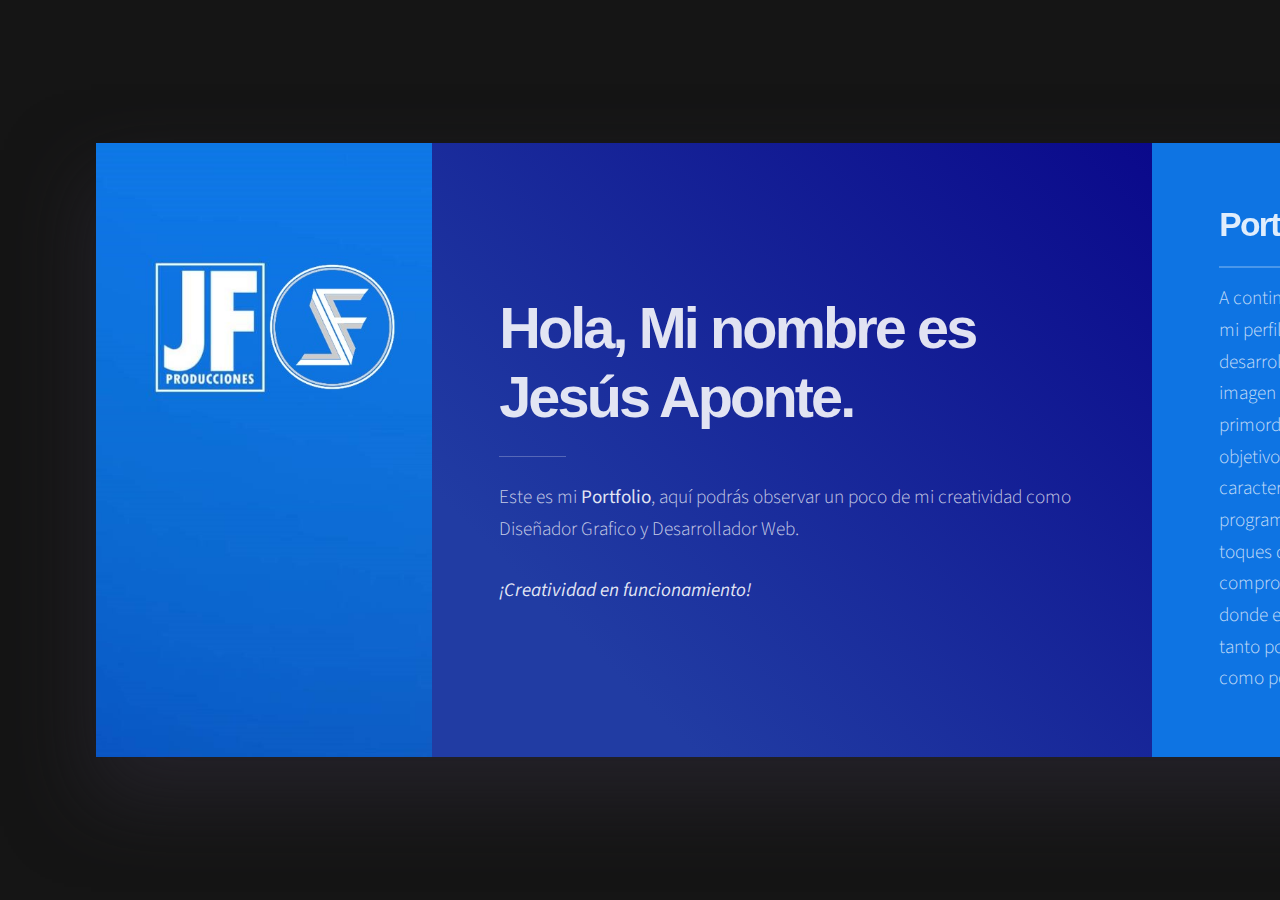
==== index.html @ 3b845e48 "Add files via upload" ====
<!DOCTYPE HTML>
<!--
	Bienvenido a JF Producciones - Portfolio
	www.jfproducciones.com.ve
	Design by: Jesús Aponte	| @jesusfcoaponte
-->
<html>
	<head>
		<title>JF Producciones | Portfolio</title>
		<meta charset="utf-8" />
		<meta name="viewport" content="width=device-width, initial-scale=1, user-scalable=no" />
		<link rel="shortcut icon" type="image/x-icon" href="images/favicon.png">
		<link rel="stylesheet" href="assets/css/main.css" />
		<noscript><link rel="stylesheet" href="assets/css/noscript.css" /></noscript>
  		<link rel="preload" href="assest/css/main.css" as="style">
  		<link rel="preload" href="assest/css/fontawesome-all.min.css" as="style">
  		<link rel="preload" href="assets/css/noscript.css" as="style">
  		<link rel="preload" href="assets/js/jquery.min.js" as="script">
  		<link rel="preload" href="assets/js/main.js" as="script">

		<!--Meta--->
		<meta name="description" content="JF Producciones. ¡Creatividad en funcionamiento! Producción Audiovisual. Marketing Digital. Diseño Gráfico. 🖥️ Desarrollo Web.">
		<meta property="og:title" content="JF Producciones - Portfolio.">
		<meta property="og:image" content="#">
		<meta property="og:site_name" content="JF Producciones - Portfolio.">
		<meta property="og:description" content="JF Producciones. ¡Creatividad en funcionamiento! Producción Audiovisual. Marketing Digital. Diseño Gráfico. 🖥️ Desarrollo Web.">
		<meta content="yes" name="apple-mobile-web-app-capable">
		<meta name="author" content="@jesusfcoaponte"/>
		<meta name="copyright" content="@jesusfcoaponte" />
		<meta name="keywords" content="radio, diseño, diseñador, Marketing, redes, Audiovisual, Produccion, Audiovisual, creatividad, funcionamiento, jf, Producciones, Portfolio, online, streaming, musica, venezuela, monagas, maturín, cumaná, maturin, online, oldies, recuerdos, salsa, nuevo, retro, merengue, reguetton, varios, 24 horas, en vivo, te Activa, audio, player, diseño, Grafico, Instagram, Facebook, youtube.">
	</head>
	<body class="is-preload">

		<!-- Page Wrapper  -->
			<div id="page-wrapper">

				<!-- Wrapper -->
					<div id="wrapper">

						<!-- Panel (Banner) -->
							<section class="panel banner right">
								<div class="content color0 span-3-75">
									<h1 class="major">Hola, Mi nombre es
									<br/>
									Jesús Aponte.
									</h1>
									<p>Este es mi <strong>Portfolio</strong>, aquí podrás observar un poco de mi creatividad como Diseñador Grafico y Desarrollador Web.</p>
									<p><strong><em>¡Creatividad en funcionamiento!</em></strong></p>
								</div>
								<div class="image filtered span-1-75" data-position="25% 25%">
									<img src="images/pic01.jpg" alt="" />
								</div>
							</section>

						<!-- Panel -->
							<section class="panel">
								<div class="intro color2">
									<h2 class="major">Portfolio</h2>
									<p>A continuación presento  bosquejo de mi perfil como diseñador gráfico y desarrollador web, consciente que la imagen corporativa es una necesidad primordial para las empresas, el objetivo es realizar una caracterización usando los diversos programas de diseño  con infaltables toques de imaginación y creatividad, comprometido con el último eslabón donde el cliente se sienta satisfecho tanto por el producto resultante como por la calidad de la atención.</p>
								</div>
								<div class="gallery">
									<div class="group span-3">
										<a href="images/gallery/page-gruporadiosoriente.jpg" class="image filtered span-1-5" data-position="center"><img src="images/gallery/page-gruporadiosoriente.jpg" alt="gruporadiosoriente.com" /></a>

										<a href="images/gallery/page-sensacionradiofm.jpg" class="image filtered span-1-5" data-position="center"><img src="images/gallery/page-sensacionradiofm.jpg" alt="sensacionradiofm.com" /></a>

										<a href="images/gallery/page-josegilfortoul.jpg" class="image filtered span-1-5" data-position="bottom"><img src="images/gallery/page-josegilfortoul.jpg" alt="josegilfortoul.edu.ve" /></a>

										<a href="images/gallery/page-radioglitch.jpg" class="image filtered span-1-5" data-position="bottom"><img src="images/gallery/page-radioglitch.jpg" alt="radioglitch.com" /></a>
									</div>

									<a href="images/gallery/extended-gruporadiosoriente.jpg" class="image filtered span-2-5" data-position="top"><img src="images/gallery/extended-gruporadiosoriente.jpg" alt="Extended Grupo Radios Oriente" /></a>

									<div class="group span-3">
										<a href="images/gallery/empty.jpg" class="image filtered span-1-5" data-position="center"><img src="images/gallery/empty.jpg" alt="empty" /></a>

										<a href="images/gallery/page-mixteactivafm.jpg" class="image filtered span-1-5" data-position="center"><img src="images/gallery/page-mixteactivafm.jpg" alt="mixteactivafm.com" /></a>

										<a href="images/gallery/page-orianacucine.jpg" class="image filtered span-1-5" data-position="center"><img src="images/gallery/page-orianacucine.jpg" alt="orianacucine.com" /></a>

										<a href="images/gallery/page-lagranfm935-2.jpg" class="image filtered span-1-5" data-position="bottom"><img src="images/gallery/page-lagranfm935-2.jpg" alt="lagranfm935.com.ve" /></a>
									</div>

									<a href="images/gallery/extended-ilapeca.jpg" class="image filtered span-2-5" data-position="top"><img src="images/gallery/extended-ilapeca.jpg" alt="Extended Consejo Comunal Ilapeca" /></a>

									<div class="group span-3">
										<a href="images/gallery/page-vanguardiamix.jpg" class="image filtered span-1-5" data-position="center"><img src="images/gallery/page-vanguardiamix.jpg" alt="vanguardiamix.com.ve" /></a>

										<a href="images/gallery/empty.jpg" class="image filtered span-1-5" data-position="center"><img src="images/gallery/empty.jpg" alt="empty.com" /></a>

										<a href="images/gallery/page-lagranfm935.jpg" class="image filtered span-1-5" data-position="bottom"><img src="images/gallery/page-lagranfm935.jpg" alt="lagranfm935.com.ve" /></a>

										<a href="images/gallery/page-ilapeca.jpg" class="image filtered span-1-5" data-position="bottom"><img src="images/gallery/page-ilapeca.jpg" alt="consejoilapeca.com.ve" /></a>
									</div>

									<a href="images/gallery/extended-sensacionradiofm.jpg" class="image filtered span-2-5" data-position="top"><img src="images/gallery/extended-sensacionradiofm.jpg" alt="Extended Sensacion Radio" /></a>
									
									<a href="images/gallery/proyect-catedralstereo.jpg" class="image filtered span-2-5" data-position="top"><img src="images/gallery/proyect-catedralstereo.jpg" alt="Logo Catedral Stereo 90.5 FM"/></a>
									
									<a href="images/gallery/proyect-lavozdedios.jpg" class="image filtered span-2-5" data-position="top"><img src="images/gallery/proyect-lavozdedios.jpg" alt="Logo La Voz de Dios 97.5 FM"/></a>

									<div class="group span-4-5">
										<a href="images/gallery/feed-1.jpg" class="image filtered span-3" data-position="top"><img src="images/gallery/feed-1.jpg" alt="Feed de instagram" /></a>

										<a href="images/gallery/empty.jpg" class="image filtered span-1-5" data-position="center"><img src="images/gallery/empty.jpg" alt="" /></a>

										<a href="images/gallery/empty.jpg" class="image filtered span-1-5" data-position="bottom"><img src="images/gallery/empty.jpg" alt="" /></a>

										<a href="images/gallery/playstore-1.jpg" class="image filtered span-3" data-position="top"><img src="images/gallery/playstore-1.jpg" alt="App de Playstore" /></a>
									</div>
									
									<a href="images/gallery/proyect-tbt.jpg" class="image filtered span-2-5" data-position="top"><img src="images/gallery/proyect-tbt.jpg" alt="Logo Televisora Basilica Timotes"/></a>
									<a href="images/gallery/proyect-reycreaciones.jpg" class="image filtered span-2-5" data-position="top"><img src="images/gallery/proyect-reycreaciones.jpg" alt="Logo @reycreaciones"/></a>
									<a href="images/gallery/proyect-sabrosastereo.jpg" class="image filtered span-2-5" data-position="top"><img src="images/gallery/proyect-sabrosastereo.jpg" alt="Logo Sabrosa Stereo 94.5 FM"/></a>
									<a href="images/gallery/proyect-mixteactiva.jpg" class="image filtered span-2-5" data-position="top"><img src="images/gallery/proyect-mixteactiva.jpg" alt="Logo Mix 94.1 FM"/></a>

								</div>
							</section>

						<!-- Panel -->
							<section class="panel color4-alt">
								<div class="intro color4">
									<h2 class="major">Contacto</h2>
									<p></p>
								</div>
								<div class="inner columns divided">
									<div class="span-1-5">
										<ul class="contact-icons color1">
											<li class="icon brands fa-facebook-f"><a target="_blank" href="https://www.facebook.com/jesusfrancisco.aponteprada">@jesusfcoaponte</a></li>
											<li class="icon brands fa-twitter"><a target="_blank" href="https://x.com/jesusfcoaponte">@jesusfcoaponte</a></li>
											<li class="icon brands fa-instagram"><a target="_blank" href="https://www.instagram.com/jesusfcoaponte">@jesusfcoaponte</a></li>
											<li class="icon brands fa-whatsapp"><a target="_blank" href="https://api.whatsapp.com/send?phone=584269860879&text=Hola%20Quiero%20solicitar%20un%20presupuesto.%20Estoy%20viendo%20viendo%20tu%20pagina%20jfproducciones.github.io/">+584269860879</a></li>
										</ul>
									</div>
								</div>
							</section>
					</div>
			</div>

		<!-- Scripts -->
			<script src="assets/js/jquery.min.js"></script>
			<script src="assets/js/browser.min.js"></script>
			<script src="assets/js/breakpoints.min.js"></script>
			<script src="assets/js/main.js"></script>
	</body>
</html>
---- assets/css/main.css ----
@import url(fontawesome-all.min.css);
@import url("https://fonts.googleapis.com/css?family=Source+Sans+Pro:300,400,300i,400i");

/*
	Ethereal by HTML5 UP
	html5up.net | @ajlkn
	Free for personal and commercial use under the CCA 3.0 license (html5up.net/license)
*/

html, body, div, span, applet, object,
iframe, h1, h2, h3, h4, h5, h6, p, blockquote,
pre, a, abbr, acronym, address, big, cite,
code, del, dfn, em, img, ins, kbd, q, s, samp,
small, strike, strong, sub, sup, tt, var, b,
u, i, center, dl, dt, dd, ol, ul, li, fieldset,
form, label, legend, table, caption, tbody,
tfoot, thead, tr, th, td, article, aside,
canvas, details, embed, figure, figcaption,
footer, header, hgroup, menu, nav, output, ruby,
section, summary, time, mark, audio, video {
	margin: 0;
	padding: 0;
	border: 0;
	font-size: 100%;
	font: inherit;
	vertical-align: baseline;}

article, aside, details, figcaption, figure,
footer, header, hgroup, menu, nav, section {
	display: block;}

body {
	line-height: 1;
}

ol, ul {
	list-style: none;
}

blockquote, q {
	quotes: none;
}

	blockquote:before, blockquote:after, q:before, q:after {
		content: '';
		content: none;
	}

table {
	border-collapse: collapse;
	border-spacing: 0;
}

body {
	-webkit-text-size-adjust: none;
}

mark {
	background-color: transparent;
	color: inherit;
}

input::-moz-focus-inner {
	border: 0;
	padding: 0;
}

input, select, textarea {
	-moz-appearance: none;
	-webkit-appearance: none;
	-ms-appearance: none;
	appearance: none;
}

/* Page */

	@-moz-keyframes load-spinner {
		0% {
			-moz-transform: rotate(0deg);
			-webkit-transform: rotate(0deg);
			-ms-transform: rotate(0deg);
			transform: rotate(0deg);
		}

		100% {
			-moz-transform: rotate(360deg);
			-webkit-transform: rotate(360deg);
			-ms-transform: rotate(360deg);
			transform: rotate(360deg);
		}
	}

	@-webkit-keyframes load-spinner {
		0% {
			-moz-transform: rotate(0deg);
			-webkit-transform: rotate(0deg);
			-ms-transform: rotate(0deg);
			transform: rotate(0deg);
		}

		100% {
			-moz-transform: rotate(360deg);
			-webkit-transform: rotate(360deg);
			-ms-transform: rotate(360deg);
			transform: rotate(360deg);
		}
	}

	@-ms-keyframes load-spinner {
		0% {
			-moz-transform: rotate(0deg);
			-webkit-transform: rotate(0deg);
			-ms-transform: rotate(0deg);
			transform: rotate(0deg);
		}

		100% {
			-moz-transform: rotate(360deg);
			-webkit-transform: rotate(360deg);
			-ms-transform: rotate(360deg);
			transform: rotate(360deg);
		}
	}

	@keyframes load-spinner {
		0% {
			-moz-transform: rotate(0deg);
			-webkit-transform: rotate(0deg);
			-ms-transform: rotate(0deg);
			transform: rotate(0deg);
		}

		100% {
			-moz-transform: rotate(360deg);
			-webkit-transform: rotate(360deg);
			-ms-transform: rotate(360deg);
			transform: rotate(360deg);
		}
	}

	@-ms-viewport {
		width: device-width;
	}

	html {
		width: 100%;
		height: 100%;
	}

	html {
		box-sizing: border-box;
	}

	*, *:before, *:after {
		box-sizing: inherit;
	}

	body {
		display: -moz-flex;
		display: -webkit-flex;
		display: -ms-flex;
		display: flex;
		-moz-align-items: center;
		-webkit-align-items: center;
		-ms-align-items: center;
		align-items: center;
		-moz-justify-content: -moz-flex-start;
		-webkit-justify-content: -webkit-flex-start;
		-ms-justify-content: -ms-flex-start;
		justify-content: flex-start;
		-ms-overflow-style: scrollbar;
		width: 100%;
		height: 100%;
		min-height: 30rem;
		overflow: hidden;
	}

		body:before {
			-moz-animation: load-spinner 1s infinite linear;
			-webkit-animation: load-spinner 1s infinite linear;
			-ms-animation: load-spinner 1s infinite linear;
			animation: load-spinner 1s infinite linear;
			-moz-transition: opacity 0.25s ease;
			-webkit-transition: opacity 0.25s ease;
			-ms-transition: opacity 0.25s ease;
			transition: opacity 0.25s ease;
			-moz-transition-delay: 0s;
			-webkit-transition-delay: 0s;
			-ms-transition-delay: 0s;
			transition-delay: 0s;
			pointer-events: none;
			content: '';
			display: block;
			position: absolute;
			top: 50%;
			left: 50%;
			width: 4rem;
			height: 4rem;
			margin: -2rem 0 0 -2rem;
			background-image: url("data:image/svg+xml;charset=utf8,%3Csvg xmlns='http://www.w3.org/2000/svg' xmlns:xlink='http://www.w3.org/1999/xlink' width='96px' height='96px' viewBox='0 0 96 96' zoomAndPan='disable'%3E%3Cstyle%3Ecircle %7Bfill: transparent%3B stroke: %232e2b37%3B stroke-width: 1.5px%3B %7D%3C/style%3E%3Cdefs%3E%3CclipPath id='corner'%3E%3Cpolygon points='0,0 48,0 48,48 96,48 96,96 0,96' /%3E%3C/clipPath%3E%3C/defs%3E%3Cg clip-path='url(%23corner)'%3E%3Ccircle cx='48' cy='48' r='32'/%3E%3C/g%3E%3C/svg%3E");
			background-position: center;
			background-repeat: no-repeat;
			background-size: 4rem;
			opacity: 0;
		}

		body:after {
			pointer-events: none;
			content: '';
			display: block;
			position: fixed;
			top: 0;
			left: 0;
			width: 100%;
			height: 100%;
			z-index: -1;
			background-attachment: fixed;
			background-color: #151515;
			background-repeat: repeat, repeat-x;
			background-size: 128px 128px, cover;
		}

		body.is-preload *, body.is-preload *:before, body.is-preload *:after {
			-moz-animation: none !important;
			-webkit-animation: none !important;
			-ms-animation: none !important;
			animation: none !important;
			-moz-transition: none !important;
			-webkit-transition: none !important;
			-ms-transition: none !important;
			transition: none !important;
		}

		body.is-preload:before {
			-moz-transition: opacity 1s ease;
			-webkit-transition: opacity 1s ease;
			-ms-transition: opacity 1s ease;
			transition: opacity 1s ease;
			-moz-transition-delay: 0.75s;
			-webkit-transition-delay: 0.75s;
			-ms-transition-delay: 0.75s;
			transition-delay: 0.75s;
			opacity: 0.25;
		}

	@media screen and (max-width: 736px) {

		html {
			height: auto;
		}

		body {
			height: auto;
			overflow-x: hidden;
			overflow-y: auto;
		}

	}

	@media screen and (max-width: 480px) {

		html, body {
			min-width: 320px;
		}

	}

/* Typography */

	html {
		font-size: 18pt;
		font-size: 1vmax;
	}

		@media screen and (max-width: 1680px) {

			html {
				font-size: 12pt;
				font-size: 1.1vmax;
			}

		}

		@media screen and (max-width: 1280px) {

			html {
				font-size: 11pt;
				font-size: 1.5vmax;
			}

		}

	body, input, select, textarea {
		color: rgba(255, 255, 255, 0.75);
		font-family: "Source Sans Pro", Helvetica, sans-serif;
		font-size: 1rem;
		font-weight: 300;
		line-height: 1.65;
	}

	a {
		-moz-transition: color 0.2s ease-in-out, border-bottom-color 0.2s ease-in-out;
		-webkit-transition: color 0.2s ease-in-out, border-bottom-color 0.2s ease-in-out;
		-ms-transition: color 0.2s ease-in-out, border-bottom-color 0.2s ease-in-out;
		transition: color 0.2s ease-in-out, border-bottom-color 0.2s ease-in-out;
		color: inherit;
		border-bottom: dotted 1px;
		text-decoration: none;
	}

		a:hover {
			border-bottom-color: transparent;
			color: #ffe4b4;
		}

	strong, b {
		color: rgba(255, 255, 255, 0.875);
		font-weight: 400;
	}

	em, i {
		font-style: italic;
	}

	p {
		margin: 0 0 1.5rem 0;
	}

		body.is-ie p {
			width: 100%;
		}

	h1, h2, h3, h4, h5, h6 {
		color: rgba(255, 255, 255, 0.875);
		font-family: Arial, Helvetica, sans-serif;
		font-weight: 700;
		line-height: 1.3;
		margin: 0 0 0.75rem 0;
		letter-spacing: -0.05em;
	}

		h1 a, h2 a, h3 a, h4 a, h5 a, h6 a {
			color: inherit;
			text-decoration: none;
		}

	h1.major, h2.major, h3.major {
		position: relative;
	}

		h1.major:after, h2.major:after, h3.major:after {
			content: '';
			position: absolute;
			left: 0;
			width: 3.5rem;
			height: 0.1rem;
			background-color: rgba(255, 255, 255, 0.25);
		}

	h1 {
		font-size: 3rem;
		line-height: 1.2;
	}

		h1.major {
			margin: 0 0 2.625rem 0;
		}

			h1.major:after {
				bottom: -1.325rem;
			}

	h2 {
		font-size: 1.75rem;
		line-height: 1.2;
	}

		h2.major {
			margin: 0 0 1.9875rem 0;
		}

			h2.major:after {
				bottom: -1.2rem;
			}

	h3 {
		font-size: 1.325rem;
	}

		h3.major {
			margin: 0 0 1.875rem 0;
		}

			h3.major:after {
				bottom: -0.75rem;
			}

	h4 {
		font-size: 1rem;
	}

	h5 {
		font-size: 0.9rem;
	}

	h6 {
		font-size: 0.7rem;
	}

	sub {
		font-size: 0.8rem;
		position: relative;
		top: 0.5rem;
	}

	sup {
		font-size: 0.8rem;
		position: relative;
		top: -0.5rem;
	}

	blockquote {
		border-left: solid 0.25rem rgba(255, 255, 255, 0.25);
		font-style: italic;
		margin: 0 0 1.5rem 0;
		padding: 0.375rem 0 0.375rem 1.5rem;
	}

	code {
		background: rgba(255, 255, 255, 0.075);
		border-radius: 0.25rem;
		font-family: "Courier New", monospace;
		font-size: 0.8rem;
		margin: 0 0.25rem;
		padding: 0.25rem 0.65rem;
	}

	pre {
		-webkit-overflow-scrolling: touch;
		font-family: "Courier New", monospace;
		font-size: 0.8rem;
		margin: 0 0 1.5rem 0;
		white-space: pre-wrap;
	}

		pre code {
			display: block;
			line-height: 1.625;
			padding: 1rem 1.5rem;
			overflow-x: auto;
			margin: 0;
		}

	hr {
		border: 0;
		border-bottom: solid 2px rgba(255, 255, 255, 0.25);
		margin: 1.875rem 0;
	}

	.align-left {
		text-align: left;
	}

	.align-center {
		text-align: center;
	}

	.align-right {
		text-align: right;
	}

	@media screen and (max-width: 736px) {

		html {
			font-size: 12pt;
		}

		h1 {
			font-size: 2.25rem;
			line-height: 1.2;
		}

			h1.major {
				margin: 0 0 2.625rem 0;
			}

				h1.major:after {
					bottom: -1.325rem;
				}

		h2 {
			font-size: 1.5rem;
			line-height: 1.2;
		}

			h2.major {
				margin: 0 0 1.9875rem 0;
			}

				h2.major:after {
					bottom: -1.2rem;
				}

		h3 {
			font-size: 1rem;
		}

			h3.major {
				margin: 0 0 1.875rem 0;
			}

				h3.major:after {
					bottom: -0.75rem;
				}

		h4 {
			font-size: 1rem;
		}

		h5 {
			font-size: 0.9rem;
		}

		h6 {
			font-size: 0.7rem;
		}

		h1 br, h2 br, h3 br, h4 br, h5 br, h6 br {
			display: none;
		}

	}

	@media screen and (max-width: 360px) {

		html {
			font-size: 11pt;
		}

	}

/* Form */

	form {
		margin: 0 0 1.5rem 0;
	}

		form > :last-child {
			margin-bottom: 0;
		}

		form > .fields {
			display: -moz-flex;
			display: -webkit-flex;
			display: -ms-flex;
			display: flex;
			-moz-flex-wrap: wrap;
			-webkit-flex-wrap: wrap;
			-ms-flex-wrap: wrap;
			flex-wrap: wrap;
			width: calc(100% + 3rem);
			margin: -1.5rem 0 1.5rem -1.5rem;
		}

			form > .fields > .field {
				-moz-flex-grow: 0;
				-webkit-flex-grow: 0;
				-ms-flex-grow: 0;
				flex-grow: 0;
				-moz-flex-shrink: 0;
				-webkit-flex-shrink: 0;
				-ms-flex-shrink: 0;
				flex-shrink: 0;
				padding: 1.5rem 0 0 1.5rem;
				width: calc(100% - 1.5rem);
			}

				form > .fields > .field.half {
					width: calc(50% - 0.75rem);
				}

				form > .fields > .field.third {
					width: calc(100%/3 - 0.5rem);
				}

				form > .fields > .field.quarter {
					width: calc(25% - 0.375rem);
				}

		@media screen and (max-width: 736px) {

			form > .fields {
				width: calc(100% + 2.25rem);
				margin: -1.125rem 0 1.5rem -1.125rem;
			}

				form > .fields > .field {
					padding: 1.125rem 0 0 1.125rem;
					width: calc(100% - 1.125rem);
				}

					form > .fields > .field.half {
						width: calc(100% - 1.125rem);
					}

					form > .fields > .field.third {
						width: calc(100% - 1.125rem);
					}

					form > .fields > .field.quarter {
						width: calc(100% - 1.125rem);
					}

		}

	label {
		color: rgba(255, 255, 255, 0.875);
		display: block;
		font-family: Arial, Helvetica, sans-serif;
		font-size: 0.8rem;
		font-weight: 700;
		margin: 0 0 0.4875rem 0;
	}

	input[type="text"],
	input[type="password"],
	input[type="email"],
	input[type="tel"],
	select,
	textarea {
		-moz-appearance: none;
		-webkit-appearance: none;
		-ms-appearance: none;
		appearance: none;
		background: transparent;
		border: solid 2px rgba(255, 255, 255, 0.25);
		border-radius: 0.25rem;
		color: inherit;
		display: block;
		outline: 0;
		padding: 0 0.75rem;
		text-decoration: none;
		width: 100%;
	}

		input[type="text"]:invalid,
		input[type="password"]:invalid,
		input[type="email"]:invalid,
		input[type="tel"]:invalid,
		select:invalid,
		textarea:invalid {
			box-shadow: none;
		}

		input[type="text"]:focus,
		input[type="password"]:focus,
		input[type="email"]:focus,
		input[type="tel"]:focus,
		select:focus,
		textarea:focus {
			border-color: #ffe4b4;
		}

	option {
		background-color: rgba(255, 255, 255, 0.875);
		color: #2e2b37;
	}

	select {
		background-image: url("data:image/svg+xml;charset=utf8,%3Csvg xmlns='http://www.w3.org/2000/svg' width='40' height='40' preserveAspectRatio='none' viewBox='0 0 40 40'%3E%3Cpath d='M9.4,12.3l10.4,10.4l10.4-10.4c0.2-0.2,0.5-0.4,0.9-0.4c0.3,0,0.6,0.1,0.9,0.4l3.3,3.3c0.2,0.2,0.4,0.5,0.4,0.9 c0,0.4-0.1,0.6-0.4,0.9L20.7,31.9c-0.2,0.2-0.5,0.4-0.9,0.4c-0.3,0-0.6-0.1-0.9-0.4L4.3,17.3c-0.2-0.2-0.4-0.5-0.4-0.9 c0-0.4,0.1-0.6,0.4-0.9l3.3-3.3c0.2-0.2,0.5-0.4,0.9-0.4S9.1,12.1,9.4,12.3z' fill='rgba(255, 255, 255, 0.25)' /%3E%3C/svg%3E");
		background-size: 1.25rem;
		background-repeat: no-repeat;
		background-position: calc(100% - 1rem) center;
		height: 2.5rem;
		padding-right: 2.5rem;
		text-overflow: ellipsis;
	}

		select option {
			color: rgba(255, 255, 255, 0.875);
			background: #2e2b37;
		}

		select:focus::-ms-value {
			background-color: transparent;
		}

		select::-ms-expand {
			display: none;
		}

	input[type="text"],
	input[type="password"],
	input[type="email"],
	select {
		height: 2.5rem;
	}

	textarea {
		padding: 0.75rem 1rem;
	}

	input[type="checkbox"],
	input[type="radio"] {
		-moz-appearance: none;
		-webkit-appearance: none;
		-ms-appearance: none;
		appearance: none;
		display: block;
		float: left;
		margin-right: -2rem;
		opacity: 0;
		width: 1rem;
		z-index: -1;
	}

		input[type="checkbox"] + label,
		input[type="radio"] + label {
			text-decoration: none;
			position: relative;
			color: rgba(255, 255, 255, 0.75);
			cursor: pointer;
			display: inline-block;
			font-size: 1rem;
			font-weight: 300;
			margin-bottom: 0;
			padding-left: 2.5rem;
			padding-right: 1rem;
		}

			input[type="checkbox"] + label:before,
			input[type="radio"] + label:before {
				-moz-osx-font-smoothing: grayscale;
				-webkit-font-smoothing: antialiased;
				display: inline-block;
				font-style: normal;
				font-variant: normal;
				text-rendering: auto;
				line-height: 1;
				text-transform: none !important;
				font-family: 'Font Awesome 5 Free';
				font-weight: 900;
			}

			input[type="checkbox"] + label:before,
			input[type="radio"] + label:before {
				content: '';
				display: inline-block;
				font-size: 0.8rem;
				position: absolute;
				top: 0;
				left: 0;
				width: 1.6875rem;
				height: 1.6875rem;
				line-height: 1.6875rem;
				background: rgba(255, 255, 255, 0.075);
				border: solid 1px rgba(255, 255, 255, 0.25);
				border-radius: 0.25rem;
				color: #2e2b37;
				text-align: center;
			}

				body.is-ie input[type="checkbox"] + label:before, body.is-ie
				input[type="radio"] + label:before {
					line-height: 1.5;
				}

		input[type="checkbox"]:checked + label:before,
		input[type="radio"]:checked + label:before {
			content: '\f00c';
			background: rgba(255, 255, 255, 0.875);
			border-color: rgba(255, 255, 255, 0.875);
		}

		input[type="checkbox"]:focus + label:before,
		input[type="radio"]:focus + label:before {
			border-color: #ffe4b4;
			box-shadow: 0 0 0 1px #ffe4b4;
		}

		input[type="checkbox"]:focus:checked + label:before,
		input[type="radio"]:focus:checked + label:before {
			background: #ffe4b4;
		}

		input[type="checkbox"].color1 + label:before,
		input[type="radio"].color1 + label:before {
			color: #726193;
		}

		input[type="checkbox"].color2 + label:before,
		input[type="radio"].color2 + label:before {
			color: #0e74e3;
		}

		input[type="checkbox"].color3 + label:before,
		input[type="radio"].color3 + label:before {
			color: #ffe4b4;
		}

		input[type="checkbox"].color4 + label:before,
		input[type="radio"].color4 + label:before {
			color: #0b0a8c;
		}

	input[type="checkbox"] + label:before {
		border-radius: 0.25rem;
	}

	input[type="radio"] + label:before {
		border-radius: 100%;
	}

	::-webkit-input-placeholder {
		color: rgba(255, 255, 255, 0.5) !important;
		opacity: 1.0;
	}

	:-moz-placeholder {
		color: rgba(255, 255, 255, 0.5) !important;
		opacity: 1.0;
	}

	::-moz-placeholder {
		color: rgba(255, 255, 255, 0.5) !important;
		opacity: 1.0;
	}

	:-ms-input-placeholder {
		color: rgba(255, 255, 255, 0.5) !important;
		opacity: 1.0;
	}

/* Icon */

	.icon {
		text-decoration: none;
		position: relative;
		border-bottom: none;
	}

		.icon:before {
			-moz-osx-font-smoothing: grayscale;
			-webkit-font-smoothing: antialiased;
			display: inline-block;
			font-style: normal;
			font-variant: normal;
			text-rendering: auto;
			line-height: 1;
			text-transform: none !important;
			font-family: 'Font Awesome 5 Free';
			font-weight: 400;
		}

		.icon > .label {
			display: none;
		}

		.icon:before {
			line-height: inherit;
		}

		.icon.solid:before {
			font-weight: 900;
		}

		.icon.brands:before {
			font-family: 'Font Awesome 5 Brands';
		}

/* Image */

	.image {
		display: inline-block;
		position: relative;
		border: 0;
	}

		.image[data-position] img {
			-moz-object-fit: cover;
			-webkit-object-fit: cover;
			-ms-object-fit: cover;
			object-fit: cover;
			display: block;
			position: absolute;
			top: 0;
			left: 0;
			width: 100%;
			height: 100%;
		}

		.image[data-position="top left"] img {
			-moz-object-position: top left;
			-webkit-object-position: top left;
			-ms-object-position: top left;
			object-position: top left;
		}

		.image[data-position="top"] img {
			-moz-object-position: top;
			-webkit-object-position: top;
			-ms-object-position: top;
			object-position: top;
		}

		.image[data-position="top right"] img {
			-moz-object-position: top right;
			-webkit-object-position: top right;
			-ms-object-position: top right;
			object-position: top right;
		}

		.image[data-position="right"] img {
			-moz-object-position: right;
			-webkit-object-position: right;
			-ms-object-position: right;
			object-position: right;
		}

		.image[data-position="bottom right"] img {
			-moz-object-position: bottom right;
			-webkit-object-position: bottom right;
			-ms-object-position: bottom right;
			object-position: bottom right;
		}

		.image[data-position="bottom"] img {
			-moz-object-position: bottom;
			-webkit-object-position: bottom;
			-ms-object-position: bottom;
			object-position: bottom;
		}

		.image[data-position="bottom left"] img {
			-moz-object-position: bottom left;
			-webkit-object-position: bottom left;
			-ms-object-position: bottom left;
			object-position: bottom left;
		}

		.image[data-position="left"] img {
			-moz-object-position: left;
			-webkit-object-position: left;
			-ms-object-position: left;
			object-position: left;
		}

		.image[data-position="center"] img {
			-moz-object-position: center;
			-webkit-object-position: center;
			-ms-object-position: center;
			object-position: center;
		}

		.image[data-position="25% 25%"] img {
			-moz-object-position: 25% 25%;
			-webkit-object-position: 25% 25%;
			-ms-object-position: 25% 25%;
			object-position: 25% 25%;
		}

		.image[data-position="75% 25%"] img {
			-moz-object-position: 75% 25%;
			-webkit-object-position: 75% 25%;
			-ms-object-position: 75% 25%;
			object-position: 75% 25%;
		}

		.image[data-position="75% 75%"] img {
			-moz-object-position: 75% 75%;
			-webkit-object-position: 75% 75%;
			-ms-object-position: 75% 75%;
			object-position: 75% 75%;
		}

		.image[data-position="25% 75%"] img {
			-moz-object-position: 25% 75%;
			-webkit-object-position: 25% 75%;
			-ms-object-position: 25% 75%;
			object-position: 25% 75%;
		}

		.image img {
			display: block;
		}

		.image.left, .image.right {
			max-width: 40%;
		}

			.image.left img, .image.right img {
				width: 100%;
			}

		.image.left {
			float: left;
			padding: 0 1.5rem 1rem 0;
			top: 0.25rem;
		}

		.image.right {
			float: right;
			padding: 0 0 1rem 1.5rem;
			top: 0.25rem;
		}

		.image.fit {
			display: block;
			margin: 0 0 1.5rem 0;
			width: 100%;
		}

			.image.fit img {
				width: 100%;
			}

		.image.main {
			display: block;
			margin: 0 0 2.25rem 0;
			width: 100%;
		}

			.image.main img {
				width: 100%;
			}

/* List */

	ol {
		list-style: decimal;
		margin: 0 0 1.5rem 0;
		padding-left: 1.25rem;
	}

		ol li {
			padding-left: 0.25rem;
		}

	ul {
		list-style: disc;
		margin: 0 0 1.5rem 0;
		padding-left: 1rem;
	}

		ul li {
			padding-left: 0.5rem;
		}

		ul.alt {
			list-style: none;
			padding-left: 0;
		}

			ul.alt li {
				border-top: solid 1px rgba(255, 255, 255, 0.25);
				padding: 0.5rem 0;
			}

				ul.alt li:first-child {
					border-top: 0;
					padding-top: 0;
				}

	dl {
		margin: 0 0 1.5rem 0;
	}

		dl dt {
			display: block;
			font-weight: 400;
			margin: 0 0 0.75rem 0;
		}

		dl dd {
			margin-left: 1.5rem;
		}

/* Actions */

	ul.actions {
		display: -moz-flex;
		display: -webkit-flex;
		display: -ms-flex;
		display: flex;
		cursor: default;
		list-style: none;
		margin-left: -0.75rem;
		padding-left: 0;
	}

		ul.actions li {
			padding: 0 0 0 0.75rem;
			vertical-align: middle;
		}

		ul.actions.special {
			-moz-justify-content: center;
			-webkit-justify-content: center;
			-ms-justify-content: center;
			justify-content: center;
			width: 100%;
			margin-left: 0;
		}

			ul.actions.special li:first-child {
				padding-left: 0;
			}

		ul.actions.stacked {
			-moz-flex-direction: column;
			-webkit-flex-direction: column;
			-ms-flex-direction: column;
			flex-direction: column;
			margin-left: 0;
		}

			ul.actions.stacked li {
				padding: 0.975rem 0 0 0;
			}

				ul.actions.stacked li:first-child {
					padding-top: 0;
				}

		ul.actions.fit {
			width: calc(100% + 0.75rem);
		}

			ul.actions.fit li {
				-moz-flex-grow: 1;
				-webkit-flex-grow: 1;
				-ms-flex-grow: 1;
				flex-grow: 1;
				-moz-flex-shrink: 1;
				-webkit-flex-shrink: 1;
				-ms-flex-shrink: 1;
				flex-shrink: 1;
				width: 100%;
			}

				ul.actions.fit li > * {
					width: 100%;
				}

			ul.actions.fit.stacked {
				width: 100%;
			}

/* Icons */

	ul.icons {
		cursor: default;
		list-style: none;
		padding-left: 0;
	}

		ul.icons li {
			display: inline-block;
			padding: 0 1rem 0 0;
		}

			ul.icons li:last-child {
				padding-right: 0;
			}

			ul.icons li .icon:before {
				font-size: 1.25em;
			}

/* Grid Icons */

	ul.grid-icons {
		display: -moz-flex;
		display: -webkit-flex;
		display: -ms-flex;
		display: flex;
		-moz-flex-wrap: wrap;
		-webkit-flex-wrap: wrap;
		-ms-flex-wrap: wrap;
		flex-wrap: wrap;
		-moz-justify-content: center;
		-webkit-justify-content: center;
		-ms-justify-content: center;
		justify-content: center;
		list-style: none;
		margin: 0 0 1.5rem 0;
		padding-left: 0;
	}

		ul.grid-icons .icon {
			display: block;
			position: relative;
			width: 100%;
			text-align: center;
		}

			ul.grid-icons .icon:before {
				display: block;
				width: 6rem;
				height: 6rem;
				line-height: 6rem;
				border-radius: 6rem;
				box-shadow: inset 0 0 0 2px rgba(255, 255, 255, 0.25);
				font-size: 2.5rem;
				margin: 0 auto;
				text-align: center;
			}

				body.is-ie ul.grid-icons .icon:before {
					line-height: 2.375;
				}

		ul.grid-icons > li {
			-moz-flex-grow: 0;
			-webkit-flex-grow: 0;
			-ms-flex-grow: 0;
			flex-grow: 0;
			-moz-flex-shrink: 0;
			-webkit-flex-shrink: 0;
			-ms-flex-shrink: 0;
			flex-shrink: 0;
			position: relative;
			margin: 1.5rem 0 0 1.5rem;
			padding-left: 0;
		}

		ul.grid-icons.connected > li:before {
			content: '';
			display: block;
			position: absolute;
			width: 1.5rem;
			height: 2px;
			top: 50%;
			left: -1.5rem;
			background-color: rgba(255, 255, 255, 0.25);
		}

		ul.grid-icons.connected > li:after {
			content: '';
			display: block;
			position: absolute;
			width: 2px;
			height: 1.5rem;
			top: -1.5rem;
			left: 50%;
			background-color: rgba(255, 255, 255, 0.25);
		}

		ul.grid-icons.two {
			width: 14rem;
		}

			ul.grid-icons.two > li:nth-child(-n + 2) {
				margin-top: 0;
			}

				ul.grid-icons.two > li:nth-child(-n + 2):after {
					display: none;
				}

			ul.grid-icons.two > li:nth-child(2n - 1) {
				margin-left: 0;
			}

				ul.grid-icons.two > li:nth-child(2n - 1):before {
					display: none;
				}

		ul.grid-icons.three {
			width: 21.5rem;
		}

			ul.grid-icons.three > li:nth-child(-n + 3) {
				margin-top: 0;
			}

				ul.grid-icons.three > li:nth-child(-n + 3):after {
					display: none;
				}

			ul.grid-icons.three > li:nth-child(3n - 2) {
				margin-left: 0;
			}

				ul.grid-icons.three > li:nth-child(3n - 2):before {
					display: none;
				}

		ul.grid-icons.four {
			width: 29rem;
		}

			ul.grid-icons.four > li:nth-child(-n + 4) {
				margin-top: 0;
			}

				ul.grid-icons.four > li:nth-child(-n + 4):after {
					display: none;
				}

			ul.grid-icons.four > li:nth-child(4n - 3) {
				margin-left: 0;
			}

				ul.grid-icons.four > li:nth-child(4n - 3):before {
					display: none;
				}

		@media screen and (max-width: 736px) {

			ul.grid-icons {
				-moz-justify-content: -moz-flex-start;
				-webkit-justify-content: -webkit-flex-start;
				-ms-justify-content: -ms-flex-start;
				justify-content: flex-start;
				width: 100% !important;
				margin: -1rem 0 1.5rem -1rem;
			}

				ul.grid-icons .icon:before {
					width: 4.5rem;
					height: 4.5rem;
					line-height: 4.5rem;
					font-size: 1.75rem;
				}

				ul.grid-icons > li {
					margin: 1rem 0 0 1rem !important;
				}

					ul.grid-icons > li:before {
						display: none !important;
					}

					ul.grid-icons > li:after {
						display: none !important;
					}

		}

/* Contact Icons */

	ul.contact-icons {
		list-style: none;
		padding-left: 0;
	}

		ul.contact-icons > li {
			margin: 1.25rem 0 0 0;
			padding-left: 0;
		}

			ul.contact-icons > li:before {
				display: inline-block;
				width: 2.25rem;
				height: 2.25rem;
				line-height: 2.25rem;
				border-radius: 2.25rem;
				background-color: white;
				color: #2e2b37;
				cursor: default;
				font-size: 1.125rem;
				margin-right: 1rem;
				text-align: center;
				vertical-align: middle;
			}

				body.is-ie ul.contact-icons > li:before {
					line-height: 2.125;
				}

			ul.contact-icons > li a {
				border-bottom: 0;
			}

		ul.contact-icons.color1 > li:before {
			color: #726193;
		}

		ul.contact-icons.color2 > li:before {
			color: #0e74e3;
		}

		ul.contact-icons.color3 > li:before {
			color: #ffe4b4;
		}

		ul.contact-icons.color4 > li:before {
			color: #0b0a8c;
		}

/* Table */

	.table-wrapper {
		-webkit-overflow-scrolling: touch;
		overflow-x: auto;
	}

	table {
		margin: 0 0 1.5rem 0;
		width: 100%;
	}

		table tbody tr {
			border: solid 1px rgba(255, 255, 255, 0.25);
			border-left: 0;
			border-right: 0;
		}

			table tbody tr:nth-child(2n + 1) {
				background-color: rgba(255, 255, 255, 0.075);
			}

		table td {
			padding: 0.75rem 0.75rem;
		}

		table th {
			color: rgba(255, 255, 255, 0.875);
			font-size: 0.9rem;
			font-weight: 400;
			padding: 0 0.75rem 0.75rem 0.75rem;
			text-align: left;
		}

		table thead {
			border-bottom: solid 2px rgba(255, 255, 255, 0.25);
		}

		table tfoot {
			border-top: solid 2px rgba(255, 255, 255, 0.25);
		}

		table.alt {
			border-collapse: separate;
		}

			table.alt tbody tr td {
				border: solid 1px rgba(255, 255, 255, 0.25);
				border-left-width: 0;
				border-top-width: 0;
			}

				table.alt tbody tr td:first-child {
					border-left-width: 1px;
				}

			table.alt tbody tr:first-child td {
				border-top-width: 1px;
			}

			table.alt thead {
				border-bottom: 0;
			}

			table.alt tfoot {
				border-top: 0;
			}

/* Button */

	input[type="submit"],
	input[type="reset"],
	input[type="button"],
	button,
	.button {
		-moz-appearance: none;
		-webkit-appearance: none;
		-ms-appearance: none;
		appearance: none;
		-moz-transition: background-color 0.2s ease-in-out, box-shadow 0.2s ease-in-out, color 0.2s ease-in-out;
		-webkit-transition: background-color 0.2s ease-in-out, box-shadow 0.2s ease-in-out, color 0.2s ease-in-out;
		-ms-transition: background-color 0.2s ease-in-out, box-shadow 0.2s ease-in-out, color 0.2s ease-in-out;
		transition: background-color 0.2s ease-in-out, box-shadow 0.2s ease-in-out, color 0.2s ease-in-out;
		background-color: transparent;
		border: 0;
		border-radius: 0.25rem;
		box-shadow: inset 0 0 0 2px rgba(255, 255, 255, 0.25);
		color: rgba(255, 255, 255, 0.875) !important;
		cursor: pointer;
		display: inline-block;
		font-family: Arial, Helvetica, sans-serif;
		font-size: 0.6rem;
		font-weight: 700;
		height: 2.75rem;
		letter-spacing: 0.15rem;
		line-height: 2.75rem;
		padding: 0 1.5rem 0 1.65rem;
		text-align: center;
		text-decoration: none;
		text-transform: uppercase;
		white-space: nowrap;
	}

		input[type="submit"]:hover,
		input[type="reset"]:hover,
		input[type="button"]:hover,
		button:hover,
		.button:hover {
			box-shadow: inset 0 0 0 2px #ffe4b4;
			color: #ffe4b4 !important;
		}

		input[type="submit"]:active,
		input[type="reset"]:active,
		input[type="button"]:active,
		button:active,
		.button:active {
			background-color: rgba(255, 228, 180, 0.125);
		}

		input[type="submit"].icon:before,
		input[type="reset"].icon:before,
		input[type="button"].icon:before,
		button.icon:before,
		.button.icon:before {
			display: inline-block;
			position: relative;
			top: -0.075rem;
			vertical-align: middle;
			font-size: 0.8rem;
			margin: 0 0.375rem 0 -0.325rem;
		}

		input[type="submit"].icon.circle,
		input[type="reset"].icon.circle,
		input[type="button"].icon.circle,
		button.icon.circle,
		.button.icon.circle {
			position: relative;
			width: 3.125rem;
			height: 3.125rem;
			line-height: 3.125rem;
			text-indent: 3.125rem;
			border-radius: 100%;
			overflow: hidden;
			padding: 0;
			letter-spacing: 0;
		}

			input[type="submit"].icon.circle:before,
			input[type="reset"].icon.circle:before,
			input[type="button"].icon.circle:before,
			button.icon.circle:before,
			.button.icon.circle:before {
				display: block;
				position: absolute;
				top: 0;
				left: 0;
				width: inherit;
				height: inherit;
				font-size: 1.25rem;
				line-height: inherit;
				margin: 0;
				text-indent: 0;
			}

			input[type="submit"].icon.circle.fa-angle-left:before,
			input[type="reset"].icon.circle.fa-angle-left:before,
			input[type="button"].icon.circle.fa-angle-left:before,
			button.icon.circle.fa-angle-left:before,
			.button.icon.circle.fa-angle-left:before {
				position: relative;
				left: -0.1rem;
				font-size: 1.75rem;
			}

			input[type="submit"].icon.circle.fa-angle-right:before,
			input[type="reset"].icon.circle.fa-angle-right:before,
			input[type="button"].icon.circle.fa-angle-right:before,
			button.icon.circle.fa-angle-right:before,
			.button.icon.circle.fa-angle-right:before {
				position: relative;
				left: 0.1rem;
				font-size: 1.75rem;
			}

		input[type="submit"].fit,
		input[type="reset"].fit,
		input[type="button"].fit,
		button.fit,
		.button.fit {
			width: 100%;
		}

		input[type="submit"].small,
		input[type="reset"].small,
		input[type="button"].small,
		button.small,
		.button.small {
			font-size: 0.4rem;
			height: 1.875rem;
			line-height: 1.875rem;
			padding: 0 1.25rem 0 1.4rem;
		}

		input[type="submit"].large,
		input[type="reset"].large,
		input[type="button"].large,
		button.large,
		.button.large {
			font-size: 0.8rem;
			height: 3.3125rem;
			line-height: 3.3125rem;
			padding: 0 2rem 0 2.15rem;
		}

		input[type="submit"].primary,
		input[type="reset"].primary,
		input[type="button"].primary,
		button.primary,
		.button.primary {
			background-color: white;
			box-shadow: none;
			color: #2e2b37 !important;
		}

			input[type="submit"].primary.color1,
			input[type="reset"].primary.color1,
			input[type="button"].primary.color1,
			button.primary.color1,
			.button.primary.color1 {
				color: #726193 !important;
			}

			input[type="submit"].primary.color2,
			input[type="reset"].primary.color2,
			input[type="button"].primary.color2,
			button.primary.color2,
			.button.primary.color2 {
				color: #0e74e3 !important;
			}

			input[type="submit"].primary.color3,
			input[type="reset"].primary.color3,
			input[type="button"].primary.color3,
			button.primary.color3,
			.button.primary.color3 {
				color: #ffe4b4 !important;
			}

			input[type="submit"].primary.color4,
			input[type="reset"].primary.color4,
			input[type="button"].primary.color4,
			button.primary.color4,
			.button.primary.color4 {
				color: #0b0a8c !important;
			}

			input[type="submit"].primary:hover,
			input[type="reset"].primary:hover,
			input[type="button"].primary:hover,
			button.primary:hover,
			.button.primary:hover {
				background-color: #ffe4b4;
			}

			input[type="submit"].primary:active,
			input[type="reset"].primary:active,
			input[type="button"].primary:active,
			button.primary:active,
			.button.primary:active {
				background-color: #fdd997;
			}

		input[type="submit"].disabled, input[type="submit"]:disabled,
		input[type="reset"].disabled,
		input[type="reset"]:disabled,
		input[type="button"].disabled,
		input[type="button"]:disabled,
		button.disabled,
		button:disabled,
		.button.disabled,
		.button:disabled {
			pointer-events: none;
			cursor: default;
			opacity: 0.5;
		}

/* Gallery */

	@-moz-keyframes gallery-modal-spinner {
		0% {
			-moz-transform: rotate(0deg);
			-webkit-transform: rotate(0deg);
			-ms-transform: rotate(0deg);
			transform: rotate(0deg);
		}

		100% {
			-moz-transform: rotate(360deg);
			-webkit-transform: rotate(360deg);
			-ms-transform: rotate(360deg);
			transform: rotate(360deg);
		}
	}

	@-webkit-keyframes gallery-modal-spinner {
		0% {
			-moz-transform: rotate(0deg);
			-webkit-transform: rotate(0deg);
			-ms-transform: rotate(0deg);
			transform: rotate(0deg);
		}

		100% {
			-moz-transform: rotate(360deg);
			-webkit-transform: rotate(360deg);
			-ms-transform: rotate(360deg);
			transform: rotate(360deg);
		}
	}

	@-ms-keyframes gallery-modal-spinner {
		0% {
			-moz-transform: rotate(0deg);
			-webkit-transform: rotate(0deg);
			-ms-transform: rotate(0deg);
			transform: rotate(0deg);
		}

		100% {
			-moz-transform: rotate(360deg);
			-webkit-transform: rotate(360deg);
			-ms-transform: rotate(360deg);
			transform: rotate(360deg);
		}
	}

	@keyframes gallery-modal-spinner {
		0% {
			-moz-transform: rotate(0deg);
			-webkit-transform: rotate(0deg);
			-ms-transform: rotate(0deg);
			transform: rotate(0deg);
		}

		100% {
			-moz-transform: rotate(360deg);
			-webkit-transform: rotate(360deg);
			-ms-transform: rotate(360deg);
			transform: rotate(360deg);
		}
	}

	.gallery {
		-moz-align-items: -moz-stretch;
		-webkit-align-items: -webkit-stretch;
		-ms-align-items: -ms-stretch;
		align-items: stretch;
		display: -moz-flex;
		display: -webkit-flex;
		display: -ms-flex;
		display: flex;
		height: 100%;
	}

		.gallery > * {
			width: 20rem;
			height: 100%;
		}

		.gallery .image {
			display: block;
			position: relative;
			border-bottom: 0;
			overflow: hidden;
		}

			.gallery .image img {
				-moz-transition: -moz-transform 0.2s ease-in-out;
				-webkit-transition: -webkit-transform 0.2s ease-in-out;
				-ms-transition: -ms-transform 0.2s ease-in-out;
				transition: transform 0.2s ease-in-out;
			}

			.gallery .image:after {
				-moz-transition: opacity 0.2s ease-in-out;
				-webkit-transition: opacity 0.2s ease-in-out;
				-ms-transition: opacity 0.2s ease-in-out;
				transition: opacity 0.2s ease-in-out;
			}

			.gallery .image:hover img {
				-moz-transform: scale(1.025);
				-webkit-transform: scale(1.025);
				-ms-transform: scale(1.025);
				transform: scale(1.025);
			}

			.gallery .image:hover:after {
				opacity: 0;
			}

		.gallery .group {
			display: -moz-flex;
			display: -webkit-flex;
			display: -ms-flex;
			display: flex;
			-moz-flex-wrap: wrap;
			-webkit-flex-wrap: wrap;
			-ms-flex-wrap: wrap;
			flex-wrap: wrap;
		}

			.gallery .group > * {
				height: 50%;
			}

		.gallery .modal {
			display: -moz-flex;
			display: -webkit-flex;
			display: -ms-flex;
			display: flex;
			-moz-align-items: center;
			-webkit-align-items: center;
			-ms-align-items: center;
			align-items: center;
			-moz-justify-content: center;
			-webkit-justify-content: center;
			-ms-justify-content: center;
			justify-content: center;
			pointer-events: none;
			-moz-user-select: none;
			-webkit-user-select: none;
			-ms-user-select: none;
			user-select: none;
			-moz-transition: opacity 0.5s ease, visibility 0.5s, z-index 0.5s;
			-webkit-transition: opacity 0.5s ease, visibility 0.5s, z-index 0.5s;
			-ms-transition: opacity 0.5s ease, visibility 0.5s, z-index 0.5s;
			transition: opacity 0.5s ease, visibility 0.5s, z-index 0.5s;
			-webkit-tap-highlight-color: rgba(0, 0, 0, 0);
			position: fixed;
			top: 0;
			left: 0;
			width: 100%;
			height: 100%;
			background-color: rgba(46, 43, 55, 0.875);
			opacity: 0;
			outline: 0;
			visibility: none;
			z-index: 0;
		}

			.gallery .modal:before {
				-moz-animation: gallery-modal-spinner 1s infinite linear;
				-webkit-animation: gallery-modal-spinner 1s infinite linear;
				-ms-animation: gallery-modal-spinner 1s infinite linear;
				animation: gallery-modal-spinner 1s infinite linear;
				-moz-transition: opacity 0.25s ease;
				-webkit-transition: opacity 0.25s ease;
				-ms-transition: opacity 0.25s ease;
				transition: opacity 0.25s ease;
				-moz-transition-delay: 0.5s;
				-webkit-transition-delay: 0.5s;
				-ms-transition-delay: 0.5s;
				transition-delay: 0.5s;
				content: '';
				display: block;
				position: absolute;
				top: 50%;
				left: 50%;
				width: 4rem;
				height: 4rem;
				margin: -2rem 0 0 -2rem;
				background-image: url("data:image/svg+xml;charset=utf8,%3Csvg xmlns='http://www.w3.org/2000/svg' xmlns:xlink='http://www.w3.org/1999/xlink' width='96px' height='96px' viewBox='0 0 96 96' zoomAndPan='disable'%3E%3Cstyle%3Ecircle %7Bfill: transparent%3B stroke: rgba(255, 255, 255, 0.875)%3B stroke-width: 1.5px%3B %7D%3C/style%3E%3Cdefs%3E%3CclipPath id='corner'%3E%3Cpolygon points='0,0 48,0 48,48 96,48 96,96 0,96' /%3E%3C/clipPath%3E%3C/defs%3E%3Cg clip-path='url(%23corner)'%3E%3Ccircle cx='48' cy='48' r='32'/%3E%3C/g%3E%3C/svg%3E");
				background-position: center;
				background-repeat: no-repeat;
				background-size: 4rem;
				opacity: 0;
			}

			.gallery .modal:after {
				content: '';
				display: block;
				position: absolute;
				top: 0.5rem;
				right: 0.5rem;
				width: 4rem;
				height: 4rem;
				background-image: url("data:image/svg+xml;charset=utf8,%3Csvg xmlns='http://www.w3.org/2000/svg' xmlns:xlink='http://www.w3.org/1999/xlink' width='64px' height='64px' viewBox='0 0 64 64' zoomAndPan='disable'%3E%3Cstyle%3Eline %7Bstroke: rgba(255, 255, 255, 0.875)%3Bstroke-width: 1.5px%3B%7D%3C/style%3E%3Cline x1='20' y1='20' x2='44' y2='44' /%3E%3Cline x1='20' y1='44' x2='44' y2='20' /%3E%3C/svg%3E");
				background-position: center;
				background-repeat: no-repeat;
				background-size: 3rem;
				cursor: pointer;
			}

			.gallery .modal .inner {
				-moz-transform: translateY(0.75rem);
				-webkit-transform: translateY(0.75rem);
				-ms-transform: translateY(0.75rem);
				transform: translateY(0.75rem);
				-moz-transition: opacity 0.25s ease, -moz-transform 0.25s ease;
				-webkit-transition: opacity 0.25s ease, -webkit-transform 0.25s ease;
				-ms-transition: opacity 0.25s ease, -ms-transform 0.25s ease;
				transition: opacity 0.25s ease, transform 0.25s ease;
				opacity: 0;
			}

				.gallery .modal .inner img {
					display: block;
					max-width: 90vw;
					max-height: 85vh;
					box-shadow: 0 1rem 3rem 0 rgba(0, 0, 0, 0.35);
				}

			.gallery .modal.visible {
				pointer-events: auto;
				opacity: 1;
				visibility: visible;
				z-index: 11000;
			}

				.gallery .modal.visible:before {
					opacity: 1;
				}

			.gallery .modal.loaded .inner {
				-moz-transform: translateY(0);
				-webkit-transform: translateY(0);
				-ms-transform: translateY(0);
				transform: translateY(0);
				-moz-transition: opacity 0.5s ease, -moz-transform 0.5s ease;
				-webkit-transition: opacity 0.5s ease, -webkit-transform 0.5s ease;
				-ms-transition: opacity 0.5s ease, -ms-transform 0.5s ease;
				transition: opacity 0.5s ease, transform 0.5s ease;
				opacity: 1;
			}

			.gallery .modal.loaded:before {
				-moz-transition-delay: 0s;
				-webkit-transition-delay: 0s;
				-ms-transition-delay: 0s;
				transition-delay: 0s;
				opacity: 0;
			}

	@media screen and (max-width: 980px) {

		.gallery .modal .inner img {
			max-width: 100vw;
		}

	}

	@media screen and (max-width: 736px) {

		.gallery {
			-moz-flex-direction: column;
			-webkit-flex-direction: column;
			-ms-flex-direction: column;
			flex-direction: column;
			height: auto;
		}

			.gallery > * {
				height: auto;
				width: 100%;
			}

			.gallery .image {
				width: 100%;
				height: 40rem;
			}

			.gallery .group .span-0-25 {
				width: 8.33333%;
			}

			.gallery .group .span-0-5 {
				width: 16.66666%;
			}

			.gallery .group .span-0-75 {
				width: 25.0%;
			}

			.gallery .group .span-1 {
				width: 33.33333%;
			}

			.gallery .group .span-1-25 {
				width: 41.66666%;
			}

			.gallery .group .span-1-5 {
				width: 49.99999%;
			}

			.gallery .group .span-1-75 {
				width: 58.33333%;
			}

			.gallery .group .span-2 {
				width: 66.66666%;
			}

			.gallery .group .span-2-25 {
				width: 74.99999%;
			}

			.gallery .group .span-2-5 {
				width: 83.33332%;
			}

			.gallery .group .span-2-75 {
				width: 91.66666%;
			}

			.gallery .group .span-3 {
				width: 99.99999%;
			}

			.gallery .group .span-3-25 {
				width: 108.33332%;
			}

			.gallery .group .span-3-5 {
				width: 116.66665%;
			}

			.gallery .group .span-3-75 {
				width: 124.99999%;
			}

			.gallery .group .span-4 {
				width: 133.33332%;
			}

			.gallery .group .span-4-25 {
				width: 141.66665%;
			}

			.gallery .group .span-4-5 {
				width: 149.99998%;
			}

			.gallery .group .span-4-75 {
				width: 158.33332%;
			}

			.gallery .group .span-5 {
				width: 166.66665%;
			}

			.gallery .group .span-5-25 {
				width: 174.99998%;
			}

			.gallery .group .span-5-5 {
				width: 183.33331%;
			}

			.gallery .group .span-5-75 {
				width: 191.66665%;
			}

			.gallery .group .span-6 {
				width: 199.99998%;
			}

			.gallery .group .span-6-25 {
				width: 208.33331%;
			}

			.gallery .group .span-6-5 {
				width: 216.66664%;
			}

			.gallery .group .span-6-75 {
				width: 224.99998%;
			}

			.gallery .group .span-7 {
				width: 233.33331%;
			}

			.gallery .group .span-7-25 {
				width: 241.66664%;
			}

			.gallery .group .span-7-5 {
				width: 249.99997%;
			}

			.gallery .group .span-7-75 {
				width: 258.33331%;
			}

			.gallery .group .span-8 {
				width: 266.66664%;
			}

			.gallery .group .span-8-25 {
				width: 274.99997%;
			}

			.gallery .group .span-8-5 {
				width: 283.3333%;
			}

			.gallery .group .span-8-75 {
				width: 291.66664%;
			}

			.gallery .group .span-9 {
				width: 299.99997%;
			}

			.gallery .group .span-9-25 {
				width: 308.3333%;
			}

			.gallery .group .span-9-5 {
				width: 316.66663%;
			}

			.gallery .group .span-9-75 {
				width: 324.99997%;
			}

			.gallery .group .span-10 {
				width: 333.3333%;
			}

			.gallery .group .image {
				height: 20rem;
			}

	}

	@media screen and (max-width: 480px) {

		.gallery .image {
			height: 30rem;
		}

		.gallery .group .image {
			height: 12.5rem;
		}

	}

/* Panel */

	.panel {
		display: -moz-flex;
		display: -webkit-flex;
		display: -ms-flex;
		display: flex;
		-moz-flex-grow: 0;
		-webkit-flex-grow: 0;
		-ms-flex-grow: 0;
		flex-grow: 0;
		-moz-flex-shrink: 0;
		-webkit-flex-shrink: 0;
		-ms-flex-shrink: 0;
		flex-shrink: 0;
		-moz-justify-content: center;
		-webkit-justify-content: center;
		-ms-justify-content: center;
		justify-content: center;
		-moz-align-items: -moz-stretch;
		-webkit-align-items: -webkit-stretch;
		-ms-align-items: -ms-stretch;
		align-items: stretch;
		height: 100%;
		overflow-x: hidden;
		overflow-y: auto;
	}

		.panel > * {
			position: relative;
			min-width: 10rem;
		}

			.panel > *.color0 {
				background-image: url("../../images/overlay.png"), linear-gradient(45deg, #213ca3 20%, #0a098b);
				background-size: 128px 128px, auto;
			}


			.panel > *.color2 {
				background-image: url("../../images/overlay.png"), linear-gradient(45deg, #0e74e3 20%, #0e74e3);
				background-size: 128px 128px, auto;
				background-color: #0e74e3;
			}

			.panel > *.color3 {
				background-image: url("../../images/overlay.png"), linear-gradient(45deg, rgba(114, 97, 147, 0.25) 25%, rgba(227, 123, 124, 0.25) 50%, rgba(255, 228, 180, 0.25));
				background-size: 128px 128px, auto;
				background-color: #ffe4b4;
			}

			.panel > *.color4 {
				background-image: url("../../images/overlay.png"), linear-gradient(45deg, rgba(25, 43, 155, 0.25) 25%, rgba(25, 43, 155, 0.25) 50%, rgba(25, 43, 155,, 0.25));
				background-size: 128px 128px, auto;
				background-color: #192b9b;
			}

			.panel > *.color1-alt {
				background-image: url("../../images/overlay.png"), linear-gradient(45deg, rgba(114, 97, 147, 0.175) 25%, rgba(227, 123, 124, 0.175) 50%, rgba(11, 11, 140, 0.175));
				background-size: 128px 128px, auto;
				background-color: #6c5e86;
			}



		.panel > .intro {
			padding: 3.5rem 3.5rem 2rem 3.5rem ;
			display: -moz-flex;
			display: -webkit-flex;
			display: -ms-flex;
			display: flex;
			-moz-flex-grow: 0;
			-webkit-flex-grow: 0;
			-ms-flex-grow: 0;
			flex-grow: 0;
			-moz-flex-shrink: 0;
			-webkit-flex-shrink: 0;
			-ms-flex-shrink: 0;
			flex-shrink: 0;
			-moz-justify-content: center;
			-webkit-justify-content: center;
			-ms-justify-content: center;
			justify-content: center;
			-moz-align-items: -moz-flex-start;
			-webkit-align-items: -webkit-flex-start;
			-ms-align-items: -ms-flex-start;
			align-items: flex-start;
			-moz-flex-direction: column;
			-webkit-flex-direction: column;
			-ms-flex-direction: column;
			flex-direction: column;
			width: 22rem;
		}

			.panel > .intro.joined {
				width: 18.5rem;
				padding-right: 0;
			}

				.panel > .intro.joined + .inner {
					padding-left: 2.625rem;
				}

		.panel > .inner {
			padding: 3.5rem 3.5rem 2rem 3.5rem ;
			display: -moz-flex;
			display: -webkit-flex;
			display: -ms-flex;
			display: flex;
			-moz-flex-grow: 1;
			-webkit-flex-grow: 1;
			-ms-flex-grow: 1;
			flex-grow: 1;
			-moz-flex-shrink: 1;
			-webkit-flex-shrink: 1;
			-ms-flex-shrink: 1;
			flex-shrink: 1;
			-moz-justify-content: center;
			-webkit-justify-content: center;
			-ms-justify-content: center;
			justify-content: center;
			-moz-align-items: -moz-flex-start;
			-webkit-align-items: -webkit-flex-start;
			-ms-align-items: -ms-flex-start;
			align-items: flex-start;
			-moz-flex-direction: column;
			-webkit-flex-direction: column;
			-ms-flex-direction: column;
			flex-direction: column;
			position: relative;
			width: 100%;
		}

			.panel > .inner.columns {
				display: -moz-flex;
				display: -webkit-flex;
				display: -ms-flex;
				display: flex;
				-moz-justify-content: center;
				-webkit-justify-content: center;
				-ms-justify-content: center;
				justify-content: center;
				-moz-align-items: center;
				-webkit-align-items: center;
				-ms-align-items: center;
				align-items: center;
				-moz-flex-direction: row;
				-webkit-flex-direction: row;
				-ms-flex-direction: row;
				flex-direction: row;
			}

				.panel > .inner.columns > * {
					-moz-flex-grow: 0;
					-webkit-flex-grow: 0;
					-ms-flex-grow: 0;
					flex-grow: 0;
					-moz-flex-shrink: 0;
					-webkit-flex-shrink: 0;
					-ms-flex-shrink: 0;
					flex-shrink: 0;
					margin-left: 3.5rem;
				}

				.panel > .inner.columns > :first-child {
					margin-left: 0;
				}

				.panel > .inner.columns.divided > * {
					margin-left: 7rem;
				}

					.panel > .inner.columns.divided > *:before {
						content: '';
						position: absolute;
						top: 3.5rem;
						width: 2px;
						height: calc(100% - 7rem);
						margin-left: -3.5rem;
						background-color: rgba(255, 255, 255, 0.25);
					}

				.panel > .inner.columns.divided > :first-child {
					margin-left: 0;
				}

					.panel > .inner.columns.divided > :first-child:before {
						display: none;
					}

				.panel > .inner.columns.aligned {
					-moz-align-items: -moz-flex-start;
					-webkit-align-items: -webkit-flex-start;
					-ms-align-items: -ms-flex-start;
					align-items: flex-start;
				}

		.panel .span-0-25 {
			width: 2.5rem;
		}

		.panel .span-0-5 {
			width: 5rem;
		}

		.panel .span-0-75 {
			width: 7.5rem;
		}

		.panel .span-1 {
			width: 10rem;
		}

		.panel .span-1-25 {
			width: 12.5rem;
		}

		.panel .span-1-5 {
			width: 15rem;
		}

		.panel .span-1-75 {
			width: 17.5rem;
		}

		.panel .span-2 {
			width: 20rem;
		}

		.panel .span-2-25 {
			width: 22.5rem;
		}

		.panel .span-2-5 {
			width: 25rem;
		}

		.panel .span-2-75 {
			width: 27.5rem;
		}

		.panel .span-3 {
			width: 30rem;
		}

		.panel .span-3-25 {
			width: 32.5rem;
		}

		.panel .span-3-5 {
			width: 35rem;
		}

		.panel .span-3-75 {
			width: 37.5rem;
		}

		.panel .span-4 {
			width: 40rem;
		}

		.panel .span-4-25 {
			width: 42.5rem;
		}

		.panel .span-4-5 {
			width: 45rem;
		}

		.panel .span-4-75 {
			width: 47.5rem;
		}

		.panel .span-5 {
			width: 50rem;
		}

		.panel .span-5-25 {
			width: 52.5rem;
		}

		.panel .span-5-5 {
			width: 55rem;
		}

		.panel .span-5-75 {
			width: 57.5rem;
		}

		.panel .span-6 {
			width: 60rem;
		}

		.panel .span-6-25 {
			width: 62.5rem;
		}

		.panel .span-6-5 {
			width: 65rem;
		}

		.panel .span-6-75 {
			width: 67.5rem;
		}

		.panel .span-7 {
			width: 70rem;
		}

		.panel .span-7-25 {
			width: 72.5rem;
		}

		.panel .span-7-5 {
			width: 75rem;
		}

		.panel .span-7-75 {
			width: 77.5rem;
		}

		.panel .span-8 {
			width: 80rem;
		}

		.panel .span-8-25 {
			width: 82.5rem;
		}

		.panel .span-8-5 {
			width: 85rem;
		}

		.panel .span-8-75 {
			width: 87.5rem;
		}

		.panel .span-9 {
			width: 90rem;
		}

		.panel .span-9-25 {
			width: 92.5rem;
		}

		.panel .span-9-5 {
			width: 95rem;
		}

		.panel .span-9-75 {
			width: 97.5rem;
		}

		.panel .span-10 {
			width: 100rem;
		}

		.panel.small {
			width: 35rem;
		}

		.panel.medium {
			width: 50rem;
		}

		.panel.large {
			width: 65rem;
		}

		.panel.small .span-0-25, .panel.medium .span-0-25, .panel.large .span-0-25 {
			width: 2.5%;
		}

		.panel.small .span-0-5, .panel.medium .span-0-5, .panel.large .span-0-5 {
			width: 5%;
		}

		.panel.small .span-0-75, .panel.medium .span-0-75, .panel.large .span-0-75 {
			width: 7.5%;
		}

		.panel.small .span-1, .panel.medium .span-1, .panel.large .span-1 {
			width: 10%;
		}

		.panel.small .span-1-25, .panel.medium .span-1-25, .panel.large .span-1-25 {
			width: 12.5%;
		}

		.panel.small .span-1-5, .panel.medium .span-1-5, .panel.large .span-1-5 {
			width: 15%;
		}

		.panel.small .span-1-75, .panel.medium .span-1-75, .panel.large .span-1-75 {
			width: 17.5%;
		}

		.panel.small .span-2, .panel.medium .span-2, .panel.large .span-2 {
			width: 20%;
		}

		.panel.small .span-2-25, .panel.medium .span-2-25, .panel.large .span-2-25 {
			width: 22.5%;
		}

		.panel.small .span-2-5, .panel.medium .span-2-5, .panel.large .span-2-5 {
			width: 25%;
		}

		.panel.small .span-2-75, .panel.medium .span-2-75, .panel.large .span-2-75 {
			width: 27.5%;
		}

		.panel.small .span-3, .panel.medium .span-3, .panel.large .span-3 {
			width: 30%;
		}

		.panel.small .span-3-25, .panel.medium .span-3-25, .panel.large .span-3-25 {
			width: 32.5%;
		}

		.panel.small .span-3-5, .panel.medium .span-3-5, .panel.large .span-3-5 {
			width: 35%;
		}

		.panel.small .span-3-75, .panel.medium .span-3-75, .panel.large .span-3-75 {
			width: 37.5%;
		}

		.panel.small .span-4, .panel.medium .span-4, .panel.large .span-4 {
			width: 40%;
		}

		.panel.small .span-4-25, .panel.medium .span-4-25, .panel.large .span-4-25 {
			width: 42.5%;
		}

		.panel.small .span-4-5, .panel.medium .span-4-5, .panel.large .span-4-5 {
			width: 45%;
		}

		.panel.small .span-4-75, .panel.medium .span-4-75, .panel.large .span-4-75 {
			width: 47.5%;
		}

		.panel.small .span-5, .panel.medium .span-5, .panel.large .span-5 {
			width: 50%;
		}

		.panel.small .span-5-25, .panel.medium .span-5-25, .panel.large .span-5-25 {
			width: 52.5%;
		}

		.panel.small .span-5-5, .panel.medium .span-5-5, .panel.large .span-5-5 {
			width: 55%;
		}

		.panel.small .span-5-75, .panel.medium .span-5-75, .panel.large .span-5-75 {
			width: 57.5%;
		}

		.panel.small .span-6, .panel.medium .span-6, .panel.large .span-6 {
			width: 60%;
		}

		.panel.small .span-6-25, .panel.medium .span-6-25, .panel.large .span-6-25 {
			width: 62.5%;
		}

		.panel.small .span-6-5, .panel.medium .span-6-5, .panel.large .span-6-5 {
			width: 65%;
		}

		.panel.small .span-6-75, .panel.medium .span-6-75, .panel.large .span-6-75 {
			width: 67.5%;
		}

		.panel.small .span-7, .panel.medium .span-7, .panel.large .span-7 {
			width: 70%;
		}

		.panel.small .span-7-25, .panel.medium .span-7-25, .panel.large .span-7-25 {
			width: 72.5%;
		}

		.panel.small .span-7-5, .panel.medium .span-7-5, .panel.large .span-7-5 {
			width: 75%;
		}

		.panel.small .span-7-75, .panel.medium .span-7-75, .panel.large .span-7-75 {
			width: 77.5%;
		}

		.panel.small .span-8, .panel.medium .span-8, .panel.large .span-8 {
			width: 80%;
		}

		.panel.small .span-8-25, .panel.medium .span-8-25, .panel.large .span-8-25 {
			width: 82.5%;
		}

		.panel.small .span-8-5, .panel.medium .span-8-5, .panel.large .span-8-5 {
			width: 85%;
		}

		.panel.small .span-8-75, .panel.medium .span-8-75, .panel.large .span-8-75 {
			width: 87.5%;
		}

		.panel.small .span-9, .panel.medium .span-9, .panel.large .span-9 {
			width: 90%;
		}

		.panel.small .span-9-25, .panel.medium .span-9-25, .panel.large .span-9-25 {
			width: 92.5%;
		}

		.panel.small .span-9-5, .panel.medium .span-9-5, .panel.large .span-9-5 {
			width: 95%;
		}

		.panel.small .span-9-75, .panel.medium .span-9-75, .panel.large .span-9-75 {
			width: 97.5%;
		}

		.panel.small .span-10, .panel.medium .span-10, .panel.large .span-10 {
			width: 100%;
		}

		.panel.color0 {
			background-image: url("../../images/overlay.png"), linear-gradient(45deg, #726193 20%, #e37b7c 60%, #ffe4b4);
			background-size: 128px 128px, auto;
		}

		.panel.color1 {
			background-image: url("../../images/overlay.png"), linear-gradient(45deg, rgba(114, 97, 147, 0.25) 25%, rgba(227, 123, 124, 0.25) 50%, rgba(255, 228, 180, 0.25));
			background-size: 128px 128px, auto;
			background-color: #726193;
		}

		.panel.color2 {
			background-image: url("../../images/overlay.png"), linear-gradient(45deg, rgba(14, 116, 227, 0.25) 25%, rgba(14, 116, 227, 0.25) 50%, rgba(14, 116, 227, 0.25));
			background-size: 128px 128px, auto;
			background-color: #0e74e3;
		}

		.panel.color3 {
			background-image: url("../../images/overlay.png"), linear-gradient(45deg, rgba(114, 97, 147, 0.25) 25%, rgba(227, 123, 124, 0.25) 50%, rgba(255, 228, 180, 0.25));
			background-size: 128px 128px, auto;
			background-color: #ffe4b4;
		}

		.panel.color4 {
			background-image: url("../../images/overlay.png"), linear-gradient(45deg, rgba(114, 97, 147, 0.25) 25%, rgba(227, 123, 124, 0.25) 50%, rgba(255, 228, 180, 0.25));
			background-size: 128px 128px, auto;
			background-color: #0b0a8c;
		}

		.panel.color1-alt {
			background-image: url("../../images/overlay.png"), linear-gradient(45deg, rgba(114, 97, 147, 0.175) 25%, rgba(227, 123, 124, 0.175) 50%, rgba(255, 228, 180, 0.175));
			background-size: 128px 128px, auto;
			background-color: #6c5e86;
		}

		.panel.color2-alt {
			background-image: url("../../images/overlay.png"), linear-gradient(45deg, rgba(14, 116, 227, 0.175) 25%, rgba(14, 116, 227, 0.175) 50%, rgba(14, 116, 227, 0.175));
			background-size: 128px 128px, auto;
			background-color: #0e74e3;
		}

		.panel.color3-alt {
			background-image: url("../../images/overlay.png"), linear-gradient(45deg, rgba(114, 97, 147, 0.175) 25%, rgba(227, 123, 124, 0.175) 50%, rgba(255, 228, 180, 0.175));
			background-size: 128px 128px, auto;
			background-color: #fedea6;
		}

		.panel.color4-alt {
			background-image: url("../../images/overlay.png"), linear-gradient(45deg, rgba(114, 97, 147, 0.175) 25%, rgba(227, 123, 124, 0.175) 50%, rgba(255, 228, 180, 0.175));
			background-size: 128px 128px, auto;
			background-color: #323459;
		}

	@media screen and (max-width: 736px) {

		.panel {
			-moz-flex-direction: column;
			-webkit-flex-direction: column;
			-ms-flex-direction: column;
			flex-direction: column;
			height: auto;
		}

			.panel > *.color1 {
				background-image: url("../../images/overlay.png"), linear-gradient(135deg, rgba(114, 97, 147, 0.25) 25%, rgba(227, 123, 124, 0.25) 50%, rgba(255, 228, 180, 0.25));
				background-size: 128px 128px, auto;
				background-color: #726193;
			}

			.panel > *.color2 {
				background-image: url("../../images/overlay.png"), linear-gradient(135deg, rgba(14, 116, 227, 0.25) 25%, rgba(14, 116, 227, 0.25) 50%, rgba(14, 116, 227, 0.25));
				background-size: 128px 128px, auto;
				background-color: #0e74e3;
			}

			.panel > *.color3 {
				background-image: url("../../images/overlay.png"), linear-gradient(135deg, rgba(114, 97, 147, 0.25) 25%, rgba(227, 123, 124, 0.25) 50%, rgba(255, 228, 180, 0.25));
				background-size: 128px 128px, auto;
				background-color: #ffe4b4;
			}

			.panel > *.color4 {
				background-image: url("../../images/overlay.png"), linear-gradient(135deg, rgba(114, 97, 147, 0.25) 25%, rgba(227, 123, 124, 0.25) 50%, rgba(255, 228, 180, 0.25));
				background-size: 128px 128px, auto;
				background-color: #0b0a8c;
			}

			.panel > *.color1-alt {
				background-image: url("../../images/overlay.png"), linear-gradient(135deg, rgba(114, 97, 147, 0.175) 25%, rgba(227, 123, 124, 0.175) 50%, rgba(255, 228, 180, 0.175));
				background-size: 128px 128px, auto;
				background-color: #6c5e86;
			}

			.panel > *.color2-alt {
				background-image: url("../../images/overlay.png"), linear-gradient(135deg, rgba(14, 116, 227, 0.175) 25%, rgba(14, 116, 227, 0.175) 50%, rgba(14, 116, 227, 0.175));
				background-size: 128px 128px, auto;
				background-color: #0e74e3;
			}

			.panel > *.color3-alt {
				background-image: url("../../images/overlay.png"), linear-gradient(135deg, rgba(114, 97, 147, 0.175) 25%, rgba(227, 123, 124, 0.175) 50%, rgba(255, 228, 180, 0.175));
				background-size: 128px 128px, auto;
				background-color: #fedea6;
			}

			.panel > *.color4-alt {
				background-image: url("../../images/overlay.png"), linear-gradient(135deg, rgba(114, 97, 147, 0.175) 25%, rgba(227, 123, 124, 0.175) 50%, rgba(255, 228, 180, 0.175));
				background-size: 128px 128px, auto;
				background-color: #323459;
			}

			.panel > .intro {
				padding: 2.8875rem 1.75rem 1.3875rem 1.75rem ;
				width: 100% !important;
			}

				.panel > .intro.joined {
					padding-bottom: 0;
					padding-right: 1.75rem;
				}

					.panel > .intro.joined + .inner {
						padding-top: 0;
						padding-left: 1.75rem;
					}

			.panel > .inner {
				padding: 2.8875rem 1.75rem 1.3875rem 1.75rem ;
			}

				.panel > .inner.columns {
					-moz-flex-direction: column;
					-webkit-flex-direction: column;
					-ms-flex-direction: column;
					flex-direction: column;
				}

					.panel > .inner.columns > * {
						margin-left: 0;
						margin-top: 0;
					}

					.panel > .inner.columns > :first-child {
						margin-top: 0;
					}

					.panel > .inner.columns.divided > * {
						margin-left: 0;
						margin-top: 3.5rem;
					}

						.panel > .inner.columns.divided > *:before {
							content: '';
							position: absolute;
							top: auto;
							left: 1.75rem;
							width: calc(100% - 3.5rem);
							height: 2px;
							margin-left: 0;
							margin-top: -1.75rem;
						}

					.panel > .inner.columns.divided > :first-child {
						margin-top: 0;
					}

			.panel .span-0-25 {
				width: 100%;
			}

			.panel .span-0-5 {
				width: 100%;
			}

			.panel .span-0-75 {
				width: 100%;
			}

			.panel .span-1 {
				width: 100%;
			}

			.panel .span-1-25 {
				width: 100%;
			}

			.panel .span-1-5 {
				width: 100%;
			}

			.panel .span-1-75 {
				width: 100%;
			}

			.panel .span-2 {
				width: 100%;
			}

			.panel .span-2-25 {
				width: 100%;
			}

			.panel .span-2-5 {
				width: 100%;
			}

			.panel .span-2-75 {
				width: 100%;
			}

			.panel .span-3 {
				width: 100%;
			}

			.panel .span-3-25 {
				width: 100%;
			}

			.panel .span-3-5 {
				width: 100%;
			}

			.panel .span-3-75 {
				width: 100%;
			}

			.panel .span-4 {
				width: 100%;
			}

			.panel .span-4-25 {
				width: 100%;
			}

			.panel .span-4-5 {
				width: 100%;
			}

			.panel .span-4-75 {
				width: 100%;
			}

			.panel .span-5 {
				width: 100%;
			}

			.panel .span-5-25 {
				width: 100%;
			}

			.panel .span-5-5 {
				width: 100%;
			}

			.panel .span-5-75 {
				width: 100%;
			}

			.panel .span-6 {
				width: 100%;
			}

			.panel .span-6-25 {
				width: 100%;
			}

			.panel .span-6-5 {
				width: 100%;
			}

			.panel .span-6-75 {
				width: 100%;
			}

			.panel .span-7 {
				width: 100%;
			}

			.panel .span-7-25 {
				width: 100%;
			}

			.panel .span-7-5 {
				width: 100%;
			}

			.panel .span-7-75 {
				width: 100%;
			}

			.panel .span-8 {
				width: 100%;
			}

			.panel .span-8-25 {
				width: 100%;
			}

			.panel .span-8-5 {
				width: 100%;
			}

			.panel .span-8-75 {
				width: 100%;
			}

			.panel .span-9 {
				width: 100%;
			}

			.panel .span-9-25 {
				width: 100%;
			}

			.panel .span-9-5 {
				width: 100%;
			}

			.panel .span-9-75 {
				width: 100%;
			}

			.panel .span-10 {
				width: 100%;
			}

			.panel.small, .panel.medium, .panel.large {
				width: 100% !important;
			}

				.panel.small .span-0-25, .panel.medium .span-0-25, .panel.large .span-0-25 {
					width: 100%;
				}

				.panel.small .span-0-5, .panel.medium .span-0-5, .panel.large .span-0-5 {
					width: 100%;
				}

				.panel.small .span-0-75, .panel.medium .span-0-75, .panel.large .span-0-75 {
					width: 100%;
				}

				.panel.small .span-1, .panel.medium .span-1, .panel.large .span-1 {
					width: 100%;
				}

				.panel.small .span-1-25, .panel.medium .span-1-25, .panel.large .span-1-25 {
					width: 100%;
				}

				.panel.small .span-1-5, .panel.medium .span-1-5, .panel.large .span-1-5 {
					width: 100%;
				}

				.panel.small .span-1-75, .panel.medium .span-1-75, .panel.large .span-1-75 {
					width: 100%;
				}

				.panel.small .span-2, .panel.medium .span-2, .panel.large .span-2 {
					width: 100%;
				}

				.panel.small .span-2-25, .panel.medium .span-2-25, .panel.large .span-2-25 {
					width: 100%;
				}

				.panel.small .span-2-5, .panel.medium .span-2-5, .panel.large .span-2-5 {
					width: 100%;
				}

				.panel.small .span-2-75, .panel.medium .span-2-75, .panel.large .span-2-75 {
					width: 100%;
				}

				.panel.small .span-3, .panel.medium .span-3, .panel.large .span-3 {
					width: 100%;
				}

				.panel.small .span-3-25, .panel.medium .span-3-25, .panel.large .span-3-25 {
					width: 100%;
				}

				.panel.small .span-3-5, .panel.medium .span-3-5, .panel.large .span-3-5 {
					width: 100%;
				}

				.panel.small .span-3-75, .panel.medium .span-3-75, .panel.large .span-3-75 {
					width: 100%;
				}

				.panel.small .span-4, .panel.medium .span-4, .panel.large .span-4 {
					width: 100%;
				}

				.panel.small .span-4-25, .panel.medium .span-4-25, .panel.large .span-4-25 {
					width: 100%;
				}

				.panel.small .span-4-5, .panel.medium .span-4-5, .panel.large .span-4-5 {
					width: 100%;
				}

				.panel.small .span-4-75, .panel.medium .span-4-75, .panel.large .span-4-75 {
					width: 100%;
				}

				.panel.small .span-5, .panel.medium .span-5, .panel.large .span-5 {
					width: 100%;
				}

				.panel.small .span-5-25, .panel.medium .span-5-25, .panel.large .span-5-25 {
					width: 100%;
				}

				.panel.small .span-5-5, .panel.medium .span-5-5, .panel.large .span-5-5 {
					width: 100%;
				}

				.panel.small .span-5-75, .panel.medium .span-5-75, .panel.large .span-5-75 {
					width: 100%;
				}

				.panel.small .span-6, .panel.medium .span-6, .panel.large .span-6 {
					width: 100%;
				}

				.panel.small .span-6-25, .panel.medium .span-6-25, .panel.large .span-6-25 {
					width: 100%;
				}

				.panel.small .span-6-5, .panel.medium .span-6-5, .panel.large .span-6-5 {
					width: 100%;
				}

				.panel.small .span-6-75, .panel.medium .span-6-75, .panel.large .span-6-75 {
					width: 100%;
				}

				.panel.small .span-7, .panel.medium .span-7, .panel.large .span-7 {
					width: 100%;
				}

				.panel.small .span-7-25, .panel.medium .span-7-25, .panel.large .span-7-25 {
					width: 100%;
				}

				.panel.small .span-7-5, .panel.medium .span-7-5, .panel.large .span-7-5 {
					width: 100%;
				}

				.panel.small .span-7-75, .panel.medium .span-7-75, .panel.large .span-7-75 {
					width: 100%;
				}

				.panel.small .span-8, .panel.medium .span-8, .panel.large .span-8 {
					width: 100%;
				}

				.panel.small .span-8-25, .panel.medium .span-8-25, .panel.large .span-8-25 {
					width: 100%;
				}

				.panel.small .span-8-5, .panel.medium .span-8-5, .panel.large .span-8-5 {
					width: 100%;
				}

				.panel.small .span-8-75, .panel.medium .span-8-75, .panel.large .span-8-75 {
					width: 100%;
				}

				.panel.small .span-9, .panel.medium .span-9, .panel.large .span-9 {
					width: 100%;
				}

				.panel.small .span-9-25, .panel.medium .span-9-25, .panel.large .span-9-25 {
					width: 100%;
				}

				.panel.small .span-9-5, .panel.medium .span-9-5, .panel.large .span-9-5 {
					width: 100%;
				}

				.panel.small .span-9-75, .panel.medium .span-9-75, .panel.large .span-9-75 {
					width: 100%;
				}

				.panel.small .span-10, .panel.medium .span-10, .panel.large .span-10 {
					width: 100%;
				}

			.panel.color1 {
				background-image: url("../../images/overlay.png"), linear-gradient(135deg, rgba(114, 97, 147, 0.25) 25%, rgba(227, 123, 124, 0.25) 50%, rgba(255, 228, 180, 0.25));
				background-size: 128px 128px, auto;
				background-color: #726193;
			}

			.panel.color2 {
				background-image: url("../../images/overlay.png"), linear-gradient(135deg, rgba(14, 116, 227, 0.25) 25%, rgba(14, 116, 227, 0.25) 50%, rgba(14, 116, 227, 0.25));
				background-size: 128px 128px, auto;
				background-color: #0e74e3;
			}

			.panel.color3 {
				background-image: url("../../images/overlay.png"), linear-gradient(135deg, rgba(114, 97, 147, 0.25) 25%, rgba(227, 123, 124, 0.25) 50%, rgba(255, 228, 180, 0.25));
				background-size: 128px 128px, auto;
				background-color: #ffe4b4;
			}

			.panel.color4 {
				background-image: url("../../images/overlay.png"), linear-gradient(135deg, rgba(114, 97, 147, 0.25) 25%, rgba(227, 123, 124, 0.25) 50%, rgba(255, 228, 180, 0.25));
				background-size: 128px 128px, auto;
				background-color: #0b0a8c;
			}

			.panel.color1-alt {
				background-image: url("../../images/overlay.png"), linear-gradient(135deg, rgba(114, 97, 147, 0.175) 25%, rgba(227, 123, 124, 0.175) 50%, rgba(255, 228, 180, 0.175));
				background-size: 128px 128px, auto;
				background-color: #6c5e86;
			}

			.panel.color2-alt {
				background-image: url("../../images/overlay.png"), linear-gradient(135deg, rgba(14, 116, 227, 0.175) 25%, rgba(14, 116, 227, 0.175) 50%, rgba(14, 116, 227, 0.175));
				background-size: 128px 128px, auto;
				background-color: #0e74e3;
			}

			.panel.color3-alt {
				background-image: url("../../images/overlay.png"), linear-gradient(135deg, rgba(114, 97, 147, 0.175) 25%, rgba(227, 123, 124, 0.175) 50%, rgba(255, 228, 180, 0.175));
				background-size: 128px 128px, auto;
				background-color: #fedea6;
			}

			.panel.color4-alt {
				background-image: url("../../images/overlay.png"), linear-gradient(135deg, rgba(114, 97, 147, 0.175) 25%, rgba(227, 123, 124, 0.175) 50%, rgba(255, 228, 180, 0.175));
				background-size: 128px 128px, auto;
				background-color: #323459;
			}

	}

/* Panel (Banner) */

	.panel.banner {
		-moz-align-items: -moz-stretch;
		-webkit-align-items: -webkit-stretch;
		-ms-align-items: -ms-stretch;
		align-items: stretch;
	}

		.panel.banner .content {
			padding: 3.5rem 3.5rem 2rem 3.5rem ;
			display: -moz-flex;
			display: -webkit-flex;
			display: -ms-flex;
			display: flex;
			-moz-flex-direction: column;
			-webkit-flex-direction: column;
			-ms-flex-direction: column;
			flex-direction: column;
			-moz-justify-content: center;
			-webkit-justify-content: center;
			-ms-justify-content: center;
			justify-content: center;
			-moz-flex-grow: 0;
			-webkit-flex-grow: 0;
			-ms-flex-grow: 0;
			flex-grow: 0;
			-moz-flex-shrink: 0;
			-webkit-flex-shrink: 0;
			-ms-flex-shrink: 0;
			flex-shrink: 0;
		}

			.panel.banner .content > .actions:last-child {
				margin-bottom: 0;
			}

		.panel.banner .image {
			-moz-flex-grow: 0;
			-webkit-flex-grow: 0;
			-ms-flex-grow: 0;
			flex-grow: 0;
			-moz-flex-shrink: 0;
			-webkit-flex-shrink: 0;
			-ms-flex-shrink: 0;
			flex-shrink: 0;
			position: relative;
		}

			.panel.banner .image img {
				-moz-object-fit: cover;
				-webkit-object-fit: cover;
				-ms-object-fit: cover;
				object-fit: cover;
				display: block;
				position: absolute;
				top: 0;
				left: 0;
				width: 100%;
				height: 100%;
			}

		.panel.banner.left {
			-moz-flex-direction: row;
			-webkit-flex-direction: row;
			-ms-flex-direction: row;
			flex-direction: row;
		}

		.panel.banner.right {
			-moz-flex-direction: row-reverse;
			-webkit-flex-direction: row-reverse;
			-ms-flex-direction: row-reverse;
			flex-direction: row-reverse;
		}

	@media screen and (max-width: 736px) {

		.panel.banner .content {
			padding: 2.8875rem 1.75rem 1.3875rem 1.75rem ;
			-moz-flex-basis: 60%;
			-webkit-flex-basis: 60%;
			-ms-flex-basis: 60%;
			flex-basis: 60%;
		}

			.panel.banner .content > .actions:last-child {
				margin-bottom: 1.5rem;
			}

		.panel.banner .image {
			-moz-flex-basis: 40%;
			-webkit-flex-basis: 40%;
			-ms-flex-basis: 40%;
			flex-basis: 40%;
		}

	}

	@media screen and (max-width: 736px) and (orientation: portrait) {

		.panel.banner .content {
			-moz-flex-basis: auto;
			-webkit-flex-basis: auto;
			-ms-flex-basis: auto;
			flex-basis: auto;
		}

		.panel.banner .image {
			-moz-flex-basis: auto;
			-webkit-flex-basis: auto;
			-ms-flex-basis: auto;
			flex-basis: auto;
			height: 18rem;
		}

		.panel.banner.left {
			-moz-flex-direction: column;
			-webkit-flex-direction: column;
			-ms-flex-direction: column;
			flex-direction: column;
		}

		.panel.banner.right {
			-moz-flex-direction: column-reverse;
			-webkit-flex-direction: column-reverse;
			-ms-flex-direction: column-reverse;
			flex-direction: column-reverse;
		}

	}

/* Panel (Spotlight) */

	.panel.spotlight {
		-moz-align-items: -moz-stretch;
		-webkit-align-items: -webkit-stretch;
		-ms-align-items: -ms-stretch;
		align-items: stretch;
		position: relative;
	}

		.panel.spotlight > * {
			z-index: 1;
		}

		.panel.spotlight .content {
			display: -moz-flex;
			display: -webkit-flex;
			display: -ms-flex;
			display: flex;
			-moz-flex-direction: column;
			-webkit-flex-direction: column;
			-ms-flex-direction: column;
			flex-direction: column;
			-moz-justify-content: center;
			-webkit-justify-content: center;
			-ms-justify-content: center;
			justify-content: center;
			padding: 3.5rem 3.5rem 2rem 3.5rem ;
		}

		.panel.spotlight .image {
			position: absolute;
			top: 0;
			left: 0;
			width: 100%;
			height: 100%;
			z-index: 0;
		}

			.panel.spotlight .image img {
				-moz-object-fit: cover;
				-webkit-object-fit: cover;
				-ms-object-fit: cover;
				object-fit: cover;
				display: block;
				position: absolute;
				top: 0;
				left: 0;
				width: 100%;
				height: 100%;
			}

		.panel.spotlight.left {
			-moz-justify-content: -moz-flex-start;
			-webkit-justify-content: -webkit-flex-start;
			-ms-justify-content: -ms-flex-start;
			justify-content: flex-start;
		}

			.panel.spotlight.left .content {
				background-image: linear-gradient(-90deg, rgba(0, 0, 0, 0) 0%, rgba(0, 0, 0, 0.125) 30%, rgba(0, 0, 0, 0.175) 50%);
			}

		.panel.spotlight.right {
			-moz-justify-content: -moz-flex-end;
			-webkit-justify-content: -webkit-flex-end;
			-ms-justify-content: -ms-flex-end;
			justify-content: flex-end;
		}

			.panel.spotlight.right .content {
				background-image: linear-gradient(90deg, rgba(0, 0, 0, 0) 0%, rgba(0, 0, 0, 0.125) 30%, rgba(0, 0, 0, 0.175) 50%);
			}

	@media screen and (max-width: 736px) {

		.panel.spotlight .content {
			padding: 2.8875rem 1.75rem 1.3875rem 1.75rem ;
			-moz-flex-direction: column !important;
			-webkit-flex-direction: column !important;
			-ms-flex-direction: column !important;
			flex-direction: column !important;
			background-image: linear-gradient(0deg, rgba(0, 0, 0, 0.25) 70%, rgba(0, 0, 0, 0.175)) !important;
			min-height: 25rem;
		}

	}

	@media screen and (max-width: 480px) {

		.panel.spotlight .content {
			min-height: 30rem;
		}

	}

/* Page Wrapper */

	#page-wrapper {
		display: -moz-flex;
		display: -webkit-flex;
		display: -ms-flex;
		display: flex;
		-moz-align-items: center;
		-webkit-align-items: center;
		-ms-align-items: center;
		align-items: center;
		-moz-justify-content: -moz-flex-start;
		-webkit-justify-content: -webkit-flex-start;
		-ms-justify-content: -ms-flex-start;
		justify-content: flex-start;
		-moz-flex-grow: 1;
		-webkit-flex-grow: 1;
		-ms-flex-grow: 1;
		flex-grow: 1;
		-moz-flex-shrink: 1;
		-webkit-flex-shrink: 1;
		-ms-flex-shrink: 1;
		flex-shrink: 1;
		height: 100%;
		padding: 5rem;
	}

		@media screen and (orientation: portrait) {

			#page-wrapper {
				padding-left: 2rem;
				padding-right: 2rem;
			}

		}

		@media screen and (min-aspect-ratio: 16 / 7) {

			#page-wrapper {
				padding: 6vh;
			}

		}

		@media screen and (min-aspect-ratio: 16 / 6) {

			#page-wrapper {
				padding: 0;
			}

		}

	@media screen and (max-width: 736px) {

		#page-wrapper {
			height: auto;
			padding: 1rem;
		}

	}

	@media screen and (max-width: 480px) {

		#page-wrapper {
			padding: 0;
		}

	}

/* Wrapper */

	#wrapper {
		display: -moz-flex;
		display: -webkit-flex;
		display: -ms-flex;
		display: flex;
		-moz-flex-direction: row;
		-webkit-flex-direction: row;
		-ms-flex-direction: row;
		flex-direction: row;
		-moz-transition: opacity 1s ease-out, -moz-transform 0.75s ease-out;
		-webkit-transition: opacity 1s ease-out, -webkit-transform 0.75s ease-out;
		-ms-transition: opacity 1s ease-out, -ms-transform 0.75s ease-out;
		transition: opacity 1s ease-out, transform 0.75s ease-out;
		-moz-transition-delay: 0.25s;
		-webkit-transition-delay: 0.25s;
		-ms-transition-delay: 0.25s;
		transition-delay: 0.25s;
		cursor: default;
		position: relative;
		height: 32rem;
		box-shadow: 0 2rem 4rem 0.25rem rgba(46, 43, 55, 0.575);
	}

		#wrapper > .scrollZone {
			position: fixed;
			width: 6rem;
			height: inherit;
			cursor: -moz-grab;
			cursor: -webkit-grab;
			cursor: -ms-grab;
			cursor: grab;
			z-index: 10100;
		}

			#wrapper > .scrollZone.left {
				left: 0;
			}

			#wrapper > .scrollZone.right {
				right: 0;
			}

		#wrapper > .copyright {
			position: absolute;
			bottom: -3rem;
			right: 0;
			font-size: 0.8rem;
			color: rgba(46, 43, 55, 0.375);
			margin-bottom: 0;
		}

			#wrapper > .copyright a:hover {
				color: inherit;
			}

		#wrapper.is-dragging {
			-moz-user-select: none;
			-webkit-user-select: none;
			-ms-user-select: none;
			user-select: none;
			cursor: -moz-grab;
			cursor: -webkit-grab;
			cursor: -ms-grab;
			cursor: grab;
		}

			#wrapper.is-dragging * {
				-moz-user-select: none;
				-webkit-user-select: none;
				-ms-user-select: none;
				user-select: none;
			}

			#wrapper.is-dragging * {
				cursor: -moz-grab;
				cursor: -webkit-grab;
				cursor: -ms-grab;
				cursor: grab;
			}

		#wrapper.is-dragged * {
			pointer-events: none;
		}

		body.is-preload #wrapper {
			-moz-transform: translateX(2rem);
			-webkit-transform: translateX(2rem);
			-ms-transform: translateX(2rem);
			transform: translateX(2rem);
			opacity: 0;
		}

	@media screen and (max-width: 736px) {

		#wrapper {
			-moz-flex-direction: column;
			-webkit-flex-direction: column;
			-ms-flex-direction: column;
			flex-direction: column;
			height: auto;
			margin: 0 0 5rem 0;
			box-shadow: 0 0.25rem 1.5rem 0.25rem rgba(46, 43, 55, 0.5);
		}

			#wrapper > .scrollZone {
				display: none;
			}

			#wrapper > .copyright {
				display: block;
				width: 100%;
				text-align: center;
			}

			body.is-preload #wrapper {
				-moz-transform: translateY(1rem);
				-webkit-transform: translateY(1rem);
				-ms-transform: translateY(1rem);
				transform: translateY(1rem);
			}

	}

	@media screen and (max-width: 480px) {

		#wrapper {
			box-shadow: none;
		}

			body.is-preload #wrapper {
				-moz-transform: none;
				-webkit-transform: none;
				-ms-transform: none;
				transform: none;
			}

	}
---- assets/css/noscript.css ----
/*
	Ethereal by HTML5 UP
	html5up.net | @ajlkn
	Free for personal and commercial use under the CCA 3.0 license (html5up.net/license)
*/

/* Page */

	body {
		overflow-x: scroll;
	}

/* Wrapper */

	body.is-preload #wrapper {
		-moz-transform: none;
		-webkit-transform: none;
		-ms-transform: none;
		transform: none;
		opacity: 1;
	}
---- assets/css/noscript.css ----
/*
	Ethereal by HTML5 UP
	html5up.net | @ajlkn
	Free for personal and commercial use under the CCA 3.0 license (html5up.net/license)
*/

/* Page */

	body {
		overflow-x: scroll;
	}

/* Wrapper */

	body.is-preload #wrapper {
		-moz-transform: none;
		-webkit-transform: none;
		-ms-transform: none;
		transform: none;
		opacity: 1;
	}
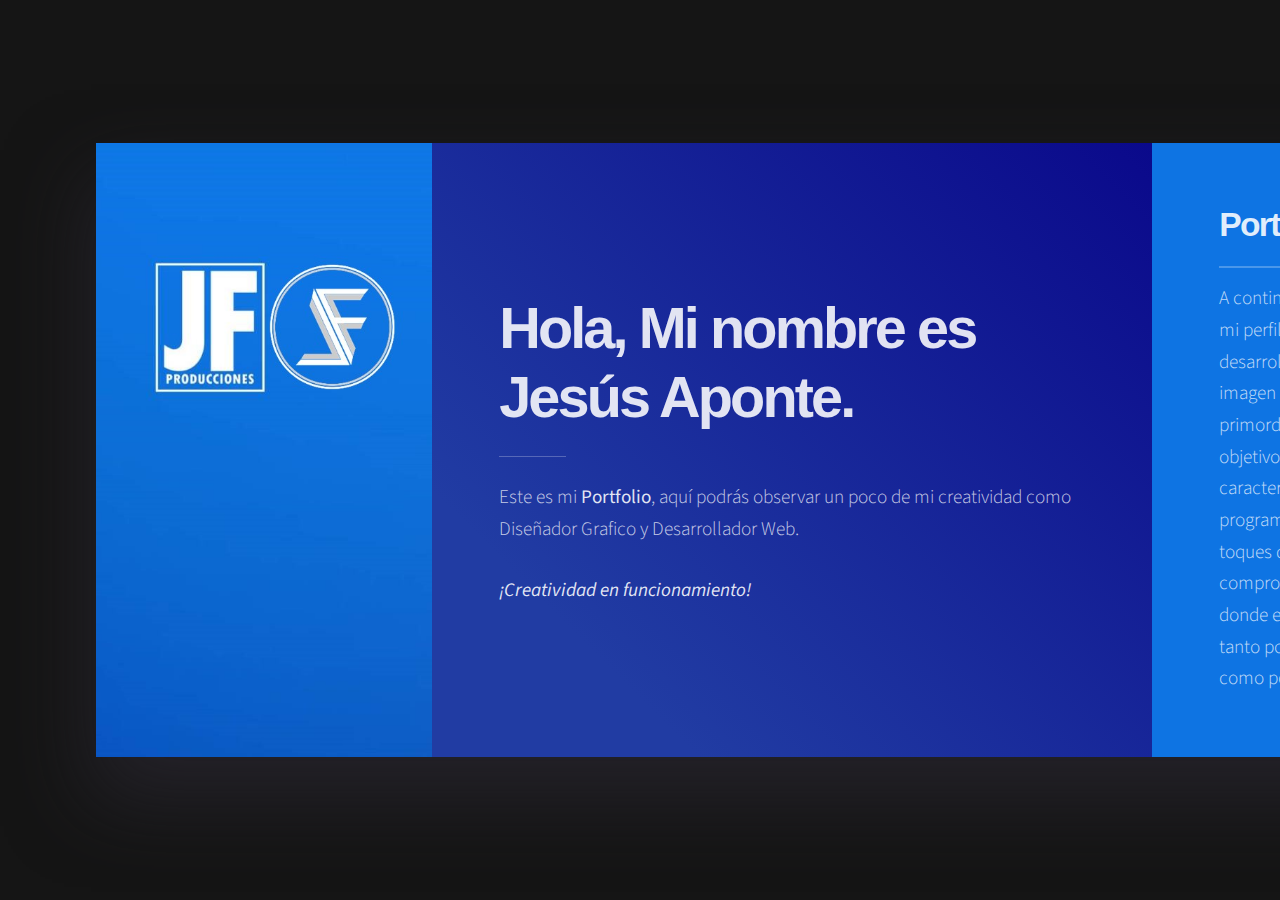
==== commit 34b9e3b1: "Add files via upload" ====
--- a/index.html
+++ b/index.html
@@ -17,6 +17,12 @@
   		<link rel="preload" href="assets/css/noscript.css" as="style">
   		<link rel="preload" href="assets/js/jquery.min.js" as="script">
   		<link rel="preload" href="assets/js/main.js" as="script">
+
+		<link rel="preload" href="images/gallery/proyect-lavozdedios.jpg" as="image">
+		<link rel="preload" href="images/gallery/proyect-sabrosastereo.jpg" as="image">
+		<link rel="preload" href="images/gallery/proyect-tbt.jpg" as="image">
+		<link rel="preload" href="images/gallery/proyect-reycreaciones.jpg" as="image">
+		<link rel="preload" href="images/gallery/proyect-sabrosastereo.jpg" as="image">
 
 		<!--Meta--->
 		<meta name="description" content="JF Producciones. ¡Creatividad en funcionamiento! Producción Audiovisual. Marketing Digital. Diseño Gráfico. 🖥️ Desarrollo Web.">
@@ -72,13 +78,13 @@
 									<a href="images/gallery/extended-gruporadiosoriente.jpg" class="image filtered span-2-5" data-position="top"><img src="images/gallery/extended-gruporadiosoriente.jpg" alt="Extended Grupo Radios Oriente" /></a>
 
 									<div class="group span-3">
-										<a href="images/gallery/empty.jpg" class="image filtered span-1-5" data-position="center"><img src="images/gallery/empty.jpg" alt="empty" /></a>
+										<a href="images/gallery/page-lagranfm935.jpg" class="image filtered span-1-5" data-position="bottom"><img src="images/gallery/page-lagranfm935.jpg" alt="lagranfm935.com.ve" /></a>
 
 										<a href="images/gallery/page-mixteactivafm.jpg" class="image filtered span-1-5" data-position="center"><img src="images/gallery/page-mixteactivafm.jpg" alt="mixteactivafm.com" /></a>
 
 										<a href="images/gallery/page-orianacucine.jpg" class="image filtered span-1-5" data-position="center"><img src="images/gallery/page-orianacucine.jpg" alt="orianacucine.com" /></a>
 
-										<a href="images/gallery/page-lagranfm935-2.jpg" class="image filtered span-1-5" data-position="bottom"><img src="images/gallery/page-lagranfm935-2.jpg" alt="lagranfm935.com.ve" /></a>
+										<a href="images/gallery/page-lagranfm935-2.jpg" class="image filtered span-1-5" data-position="bottom"><img src="images/gallery/page-lagranfm935-2.jpg" alt="lagranfm935.com" /></a>
 									</div>
 
 									<a href="images/gallery/extended-ilapeca.jpg" class="image filtered span-2-5" data-position="top"><img src="images/gallery/extended-ilapeca.jpg" alt="Extended Consejo Comunal Ilapeca" /></a>
@@ -88,16 +94,12 @@
 
 										<a href="images/gallery/empty.jpg" class="image filtered span-1-5" data-position="center"><img src="images/gallery/empty.jpg" alt="empty.com" /></a>
 
-										<a href="images/gallery/page-lagranfm935.jpg" class="image filtered span-1-5" data-position="bottom"><img src="images/gallery/page-lagranfm935.jpg" alt="lagranfm935.com.ve" /></a>
+										<a href="images/gallery/empty.jpg" class="image filtered span-1-5" data-position="center"><img src="images/gallery/empty.jpg" alt="empty.com" /></a>
 
 										<a href="images/gallery/page-ilapeca.jpg" class="image filtered span-1-5" data-position="bottom"><img src="images/gallery/page-ilapeca.jpg" alt="consejoilapeca.com.ve" /></a>
 									</div>
 
 									<a href="images/gallery/extended-sensacionradiofm.jpg" class="image filtered span-2-5" data-position="top"><img src="images/gallery/extended-sensacionradiofm.jpg" alt="Extended Sensacion Radio" /></a>
-									
-									<a href="images/gallery/proyect-catedralstereo.jpg" class="image filtered span-2-5" data-position="top"><img src="images/gallery/proyect-catedralstereo.jpg" alt="Logo Catedral Stereo 90.5 FM"/></a>
-									
-									<a href="images/gallery/proyect-lavozdedios.jpg" class="image filtered span-2-5" data-position="top"><img src="images/gallery/proyect-lavozdedios.jpg" alt="Logo La Voz de Dios 97.5 FM"/></a>
 
 									<div class="group span-4-5">
 										<a href="images/gallery/feed-1.jpg" class="image filtered span-3" data-position="top"><img src="images/gallery/feed-1.jpg" alt="Feed de instagram" /></a>
@@ -108,11 +110,12 @@
 
 										<a href="images/gallery/playstore-1.jpg" class="image filtered span-3" data-position="top"><img src="images/gallery/playstore-1.jpg" alt="App de Playstore" /></a>
 									</div>
-									
+									<a href="images/gallery/proyect-catedralstereo.jpg" class="image filtered span-2-5" data-position="top"><img src="images/gallery/proyect-catedralstereo.jpg" alt="Logo Catedral Stereo 90.5 FM"/></a>
+									<a href="images/gallery/proyect-lavozdedios.jpg" class="image filtered span-2-5" data-position="top"><img src="images/gallery/proyect-lavozdedios.jpg" alt="Logo La Voz de Dios 97.5 FM"/></a>
 									<a href="images/gallery/proyect-tbt.jpg" class="image filtered span-2-5" data-position="top"><img src="images/gallery/proyect-tbt.jpg" alt="Logo Televisora Basilica Timotes"/></a>
 									<a href="images/gallery/proyect-reycreaciones.jpg" class="image filtered span-2-5" data-position="top"><img src="images/gallery/proyect-reycreaciones.jpg" alt="Logo @reycreaciones"/></a>
+									<a href="images/gallery/proyect-mixteactiva.jpg" class="image filtered span-2-5" data-position="top"><img src="images/gallery/proyect-mixteactiva.jpg" alt="Logo Mix 94.1 FM"/></a>
 									<a href="images/gallery/proyect-sabrosastereo.jpg" class="image filtered span-2-5" data-position="top"><img src="images/gallery/proyect-sabrosastereo.jpg" alt="Logo Sabrosa Stereo 94.5 FM"/></a>
-									<a href="images/gallery/proyect-mixteactiva.jpg" class="image filtered span-2-5" data-position="top"><img src="images/gallery/proyect-mixteactiva.jpg" alt="Logo Mix 94.1 FM"/></a>
 
 								</div>
 							</section>
@@ -122,16 +125,12 @@
 								<div class="intro color4">
 									<h2 class="major">Contacto</h2>
 									<p></p>
-								</div>
-								<div class="inner columns divided">
-									<div class="span-1-5">
-										<ul class="contact-icons color1">
-											<li class="icon brands fa-facebook-f"><a target="_blank" href="https://www.facebook.com/jesusfrancisco.aponteprada">@jesusfcoaponte</a></li>
-											<li class="icon brands fa-twitter"><a target="_blank" href="https://x.com/jesusfcoaponte">@jesusfcoaponte</a></li>
-											<li class="icon brands fa-instagram"><a target="_blank" href="https://www.instagram.com/jesusfcoaponte">@jesusfcoaponte</a></li>
-											<li class="icon brands fa-whatsapp"><a target="_blank" href="https://api.whatsapp.com/send?phone=584269860879&text=Hola%20Quiero%20solicitar%20un%20presupuesto.%20Estoy%20viendo%20viendo%20tu%20pagina%20jfproducciones.github.io/">+584269860879</a></li>
-										</ul>
-									</div>
+									<ul class="contact-icons color1">
+										<li class="icon brands fa-facebook-f"><a target="_blank" href="https://www.facebook.com/jesusfrancisco.aponteprada">@jesusfcoaponte</a></li>
+										<li class="icon brands fa-twitter"><a target="_blank" href="https://x.com/jesusfcoaponte">@jesusfcoaponte</a></li>
+										<li class="icon brands fa-instagram"><a target="_blank" href="https://www.instagram.com/jesusfcoaponte">@jesusfcoaponte</a></li>
+										<li class="icon brands fa-whatsapp"><a target="_blank" href="https://api.whatsapp.com/send?phone=584269860879&text=Hola%20Quiero%20solicitar%20un%20presupuesto.%20Estoy%20viendo%20viendo%20tu%20pagina%20jfproducciones.github.io/">+584269860879</a></li>
+									</ul>
 								</div>
 							</section>
 					</div>
--- a/assets/css/main.css
+++ b/assets/css/main.css
@@ -1374,19 +1374,19 @@
 			}
 
 		ul.contact-icons.color1 > li:before {
-			color: #726193;
+			color: #192b9b;
 		}
 
 		ul.contact-icons.color2 > li:before {
-			color: #0e74e3;
+			color: #192b9b;
 		}
 
 		ul.contact-icons.color3 > li:before {
-			color: #ffe4b4;
+			color: #192b9b;
 		}
 
 		ul.contact-icons.color4 > li:before {
-			color: #0b0a8c;
+			color: #192b9b;
 		}
 
 /* Table */
